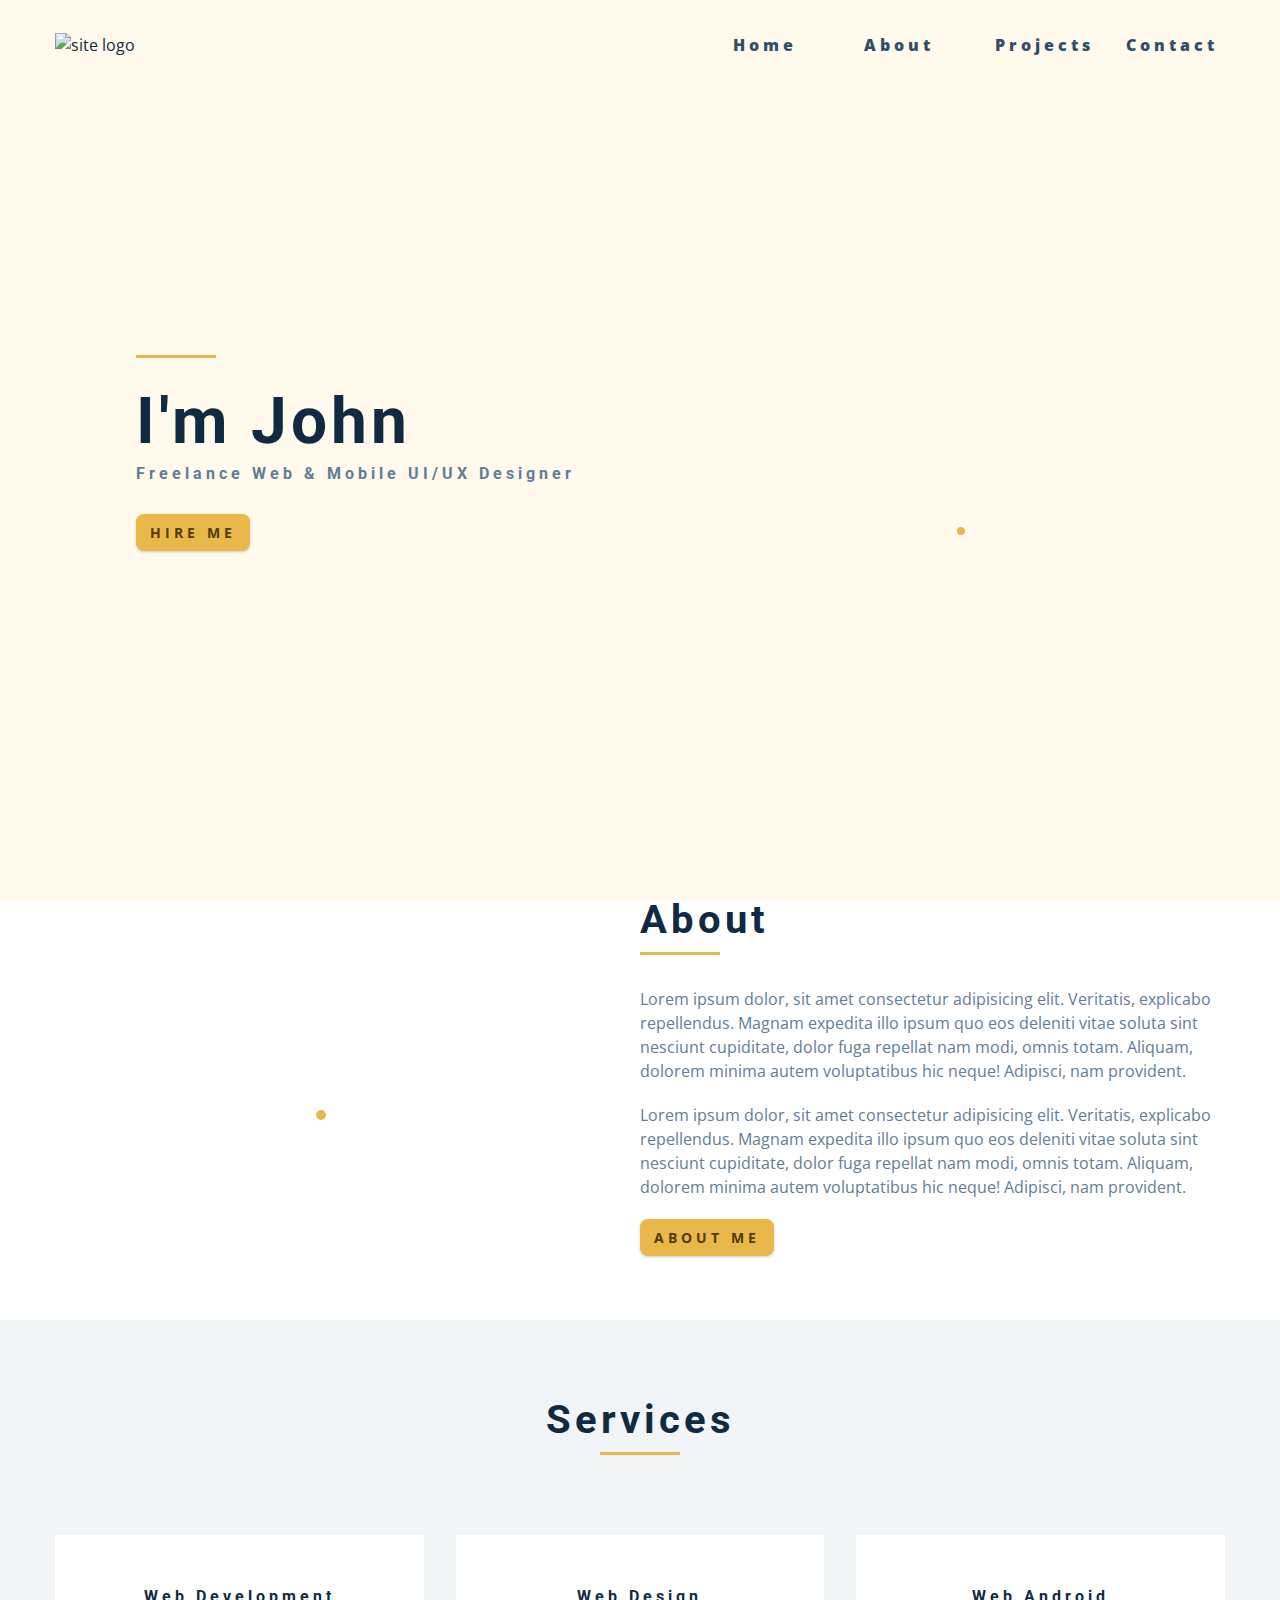
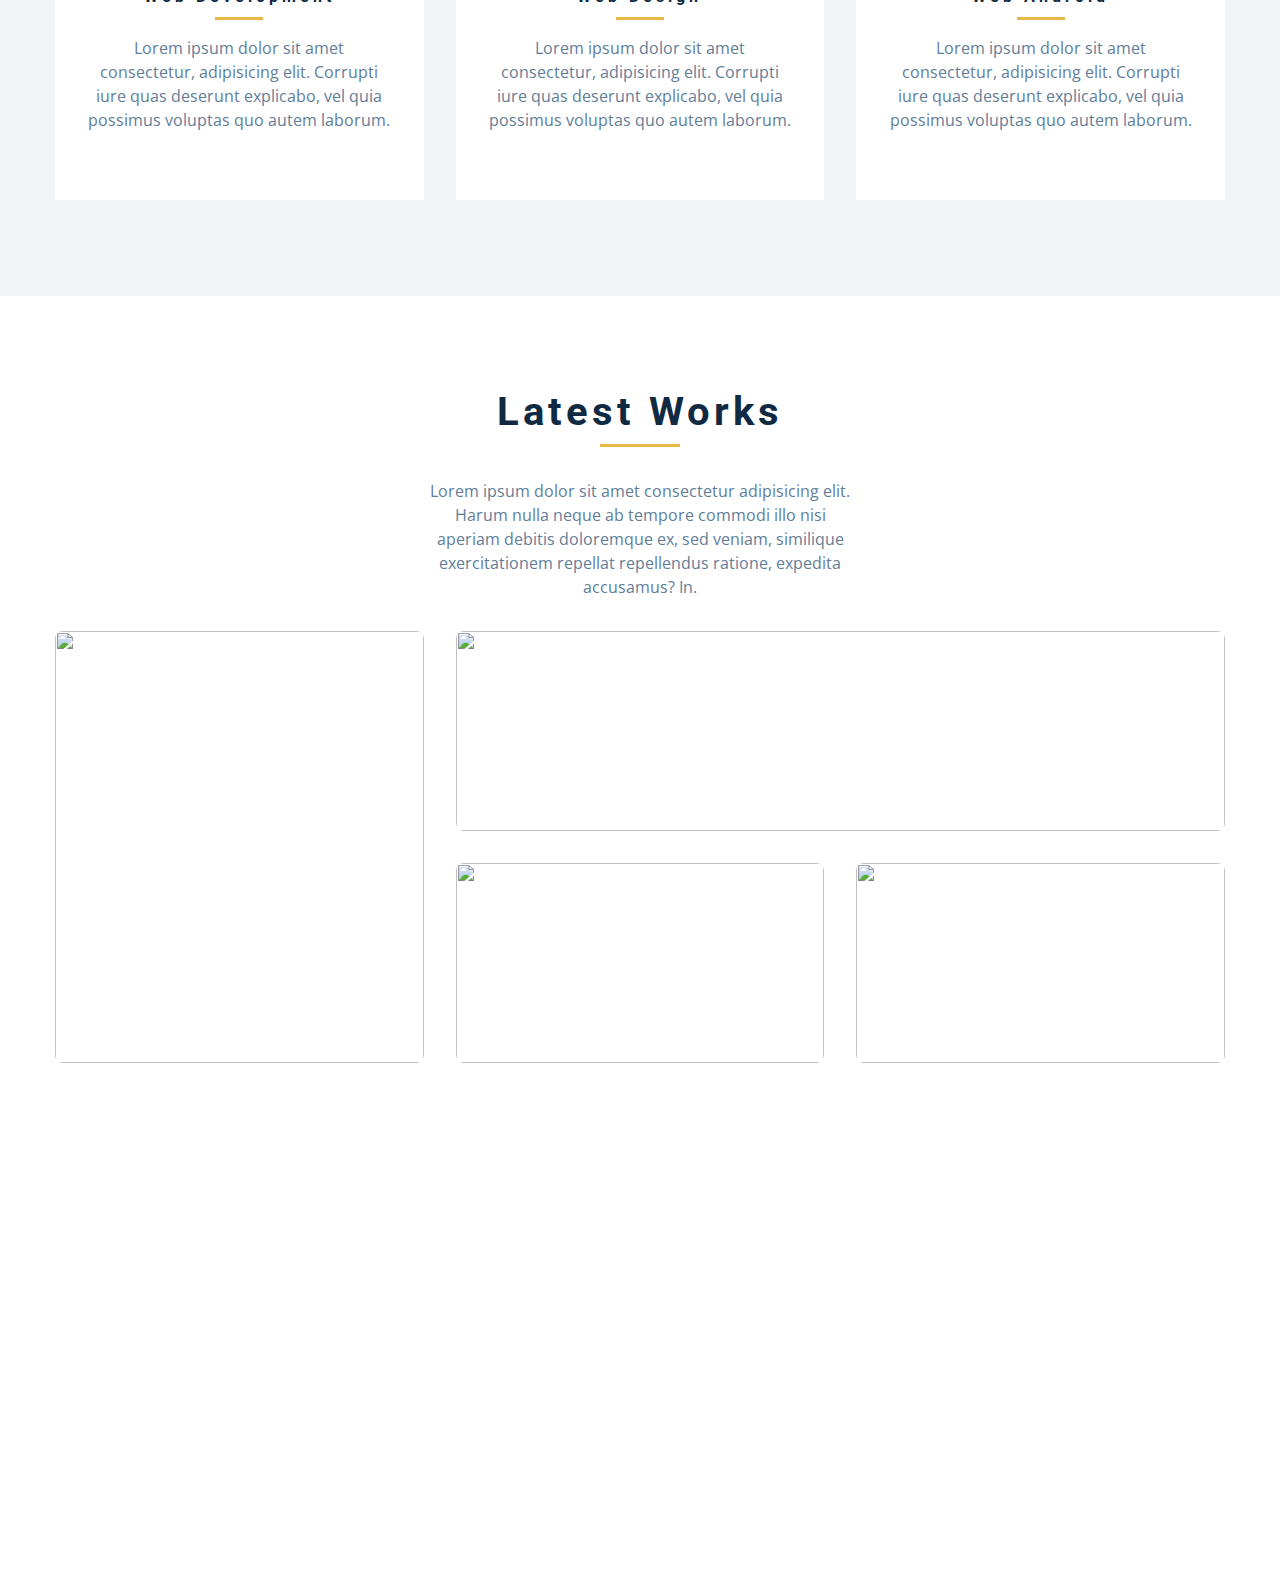
==== index.html @ 26a9775c "portfolio project" ====
<!DOCTYPE html>
<html lang="en">
  <head>
    <meta charset="UTF-8" />
    <meta name="viewport" content="width=device-width, initial-scale=1.0" />
    <title>John Doe || Home</title>
    <!-- font-awesome -->
    <link
      rel="stylesheet"
      href="./fontawesome-free-5.12.1-web/css/all.min.css"
    />
    <!-- css -->
    <link rel="stylesheet" href="./css/styles.css" />
  </head>
  <body>
    <!-- navbar -->

    <section class="navbar">
      <div class="section-center">
        <div class="navbar-container">
          <img src="./images/logo.svg" alt="site logo" class="nav-logo" />
          <span class="nav-btn">
            <i class="fas fa-bars"></i>
          </span>
          <ul class="nav-links show-nav-links">
            <li><a href="./index.html">Home</a></li>
            <li><a href="./about.html">About</a></li>
            <li><a href="./projects.html">Projects</a></li>
            <li><a href="./contact.html">Contact</a></li>
          </ul>
        </div>
      </div>
    </section>

    <!-- end of navbar -->
    <!-- sidebar -->

    <!-- end of sidebar -->
    <!-- header -->

    <section class="hero">
      <div class="section-center">
        <div class="hero-container">
          <div class="hero-banner">
            <div class="hero-info">
              <div class="line"></div>
              <h1 class="hero-title">I'm john</h1>
              <h4 class="hero-text">Freelance Web & Mobile UI/UX designer</h4>
              <a href="./contact.html" class="btn hero-btn">Hire me</a>
              <div class="soc-icons">
                <span class="soc-icon">
                  <i class="fab fa-facebook"></i>
                </span>
                <span class="soc-icon">
                  <i class="fab fa-linkedin"></i>
                </span>
                <span class="soc-icon">
                  <i class="fab fa-github"></i>
                </span>
                <span class="soc-icon">
                  <i class="fab fa-twitter"></i>
                </span>
                <span class="soc-icon">
                  <i class="fab fa-instagram"></i>
                </span>
              </div>
            </div>
            <div class="hero-img show-img">
              <img src="./images/hero-img.jpeg" alt="" class="hero-photo" />
            </div>
          </div>
        </div>
      </div>
    </section>

    <!-- end of header -->
    <!-- about -->

    <div class="about">
      <div class="section-center about-container">
        <div class="about-img-container">
          <img src="./images/about-img.jpeg" alt="" class="about-img" />
        </div>

        <div class="about-info">
          <h2 class="header">About</h2>
          <div class="line"></div>
          <p class="about-text">
            Lorem ipsum dolor, sit amet consectetur adipisicing elit. Veritatis,
            explicabo repellendus. Magnam expedita illo ipsum quo eos deleniti
            vitae soluta sint nesciunt cupiditate, dolor fuga repellat nam modi,
            omnis totam. Aliquam, dolorem minima autem voluptatibus hic neque!
            Adipisci, nam provident.
          </p>

          <p class="about-text">
            Lorem ipsum dolor, sit amet consectetur adipisicing elit. Veritatis,
            explicabo repellendus. Magnam expedita illo ipsum quo eos deleniti
            vitae soluta sint nesciunt cupiditate, dolor fuga repellat nam modi,
            omnis totam. Aliquam, dolorem minima autem voluptatibus hic neque!
            Adipisci, nam provident.
          </p>

          <a href="./about.html" class="btn about-btn">About me</a>
        </div>
      </div>
    </div>

    <!-- end of about -->
    <!-- services -->
    <div class="services">
      <div class="section-center">
        <div class="title">
          <h2>Services</h2>
          <div class="service-line"></div>
        </div>
        <div class="services-container">
          <div class="service">
            <span class="service-icon">
              <i class="fas fa-code"></i>
            </span>
            <div class="service-title">
              <h4>Web Development</h4>
              <div class="service-line card-line"></div>
            </div>
            <p class="service-text">
              Lorem ipsum dolor sit amet consectetur, adipisicing elit. Corrupti
              iure quas deserunt explicabo, vel quia possimus voluptas quo autem
              laborum.
            </p>
          </div>

          <div class="service">
            <span class="service-icon">
              <i class="fab fa-sketch"></i>
            </span>
            <div class="service-title">
              <h4>Web Design</h4>
              <div class="service-line card-line"></div>
            </div>
            <p class="service-text">
              Lorem ipsum dolor sit amet consectetur, adipisicing elit. Corrupti
              iure quas deserunt explicabo, vel quia possimus voluptas quo autem
              laborum.
            </p>
          </div>

          <div class="service">
            <span class="service-icon">
              <i class="fab fa-android"></i>
            </span>
            <div class="service-title">
              <h4>Web Android</h4>
              <div class="service-line card-line"></div>
            </div>
            <p class="service-text">
              Lorem ipsum dolor sit amet consectetur, adipisicing elit. Corrupti
              iure quas deserunt explicabo, vel quia possimus voluptas quo autem
              laborum.
            </p>
          </div>
        </div>
      </div>
    </div>

    <!-- end of services -->
    <!-- projects -->
    <div class="projects">
      <div class="projects-header">
        <h2>Latest works</h2>
        <div class="projects-line"></div>
        <p>
          Lorem ipsum dolor sit amet consectetur adipisicing elit. Harum nulla
          neque ab tempore commodi illo nisi aperiam debitis doloremque ex, sed
          veniam, similique exercitationem repellat repellendus ratione,
          expedita accusamus? In.
        </p>
      </div>
      <div class="section-center projects-container">
        <div class="tile tile-1">
          <img src="./images/project-1.jpeg" alt="" class="tile-img" />
          <div class="tile-info-container">
            <div class="tile-info">
              <h4>Project Title</h4>
              <p>Client Name</p>
            </div>
          </div>
        </div>

        <div class="tile tile-2">
          <img src="./images/project-2.jpeg" alt="" class="tile-img" />
          <div class="tile-info-container">
            <div class="tile-info">
              <h4>Project Title</h4>
              <p>Client Name</p>
            </div>
          </div>
        </div>
        <div class="tile tile-3">
          <img src="./images/project-3.jpeg" alt="" class="tile-img" />
          <div class="tile-info-container">
            <div class="tile-info">
              <h4>Project Title</h4>
              <p>Client Name</p>
            </div>
          </div>
        </div>
        <div class="tile tile-4">
          <img src="./images/project-4.jpeg" alt="" class="tile-img" />
          <div class="tile-info-container">
            <div class="tile-info">
              <h4>Project Title</h4>
              <p>Client Name</p>
            </div>
          </div>
        </div>
      </div>
    </div>

    <!-- end of projects -->
    <!-- connect -->

    <!-- end of connect -->
    <!-- skills -->

    <!-- end of skills -->
    <!-- timeline -->

    <!--end of  timeline -->
    <!-- blog -->

    <!--end of  blog -->
    <!-- footer -->

    <script src="./js/app.js"></script>
  </body>
</html>
---- css/styles.css ----
/*
=============== 
Fonts
===============
*/
@import url("https://fonts.googleapis.com/css?family=Open+Sans|Roboto:400,700&display=swap");

/*
=============== 
Variables
===============
*/

:root {
  /* dark shades of primary color*/
  --clr-primary-1: hsl(43, 86%, 17%);
  --clr-primary-2: hsl(43, 77%, 27%);
  --clr-primary-3: hsl(43, 72%, 37%);
  --clr-primary-4: hsl(42, 63%, 48%);
  /* primary/main color */
  --clr-primary-5: hsl(42, 77%, 60%);
  /* lighter shades of primary color */
  --clr-primary-6: hsl(43, 89%, 70%);
  --clr-primary-7: hsl(43, 90%, 76%);
  --clr-primary-8: hsl(45, 86%, 81%);
  --clr-primary-9: hsl(45, 90%, 88%);
  --clr-primary-10: hsl(45, 100%, 96%);
  /* darkest grey - used for headings */
  --clr-grey-1: hsl(209, 61%, 16%);
  --clr-grey-2: hsl(211, 39%, 23%);
  --clr-grey-3: hsl(209, 34%, 30%);
  --clr-grey-4: hsl(209, 28%, 39%);
  /* grey used for paragraphs */
  --clr-grey-5: hsl(210, 22%, 49%);
  --clr-grey-6: hsl(209, 23%, 60%);
  --clr-grey-7: hsl(211, 27%, 70%);
  --clr-grey-8: hsl(210, 31%, 80%);
  --clr-grey-9: hsl(212, 33%, 89%);
  --clr-grey-10: hsl(210, 36%, 96%);
  --clr-white: #fff;
  --ff-primary: "Roboto", sans-serif;
  --ff-secondary: "Open Sans", sans-serif;
  --transition: all 0.3s linear;
  --spacing: 0.25rem;
  --radius: 0.5rem;
  --light-shadow: 0 5px 15px rgba(0, 0, 0, 0.1);
  --dark-shadow: 0 5px 15px rgba(0, 0, 0, 0.2);
  --max-width: 1170px;
}
/*
=============== 
Global Styles
===============
*/

*,
::after,
::before {
  margin: 0;
  padding: 0;
  box-sizing: border-box;
}
body {
  font-family: var(--ff-secondary);
  background: var(--clr-white);
  color: var(--clr-grey-1);
  line-height: 1.5;
  font-size: 0.875rem;
}
ul {
  list-style-type: none;
}
a {
  text-decoration: none;
}
img:not(.nav-logo) {
  width: 100%;
  display: block;
}

h1,
h2,
h3,
h4 {
  letter-spacing: var(--spacing);
  text-transform: capitalize;
  line-height: 1.25;
  margin-bottom: 0.75rem;
  font-family: var(--ff-primary);
}
h1 {
  font-size: 3rem;
}
h2 {
  font-size: 2rem;
}
h3 {
  font-size: 1.25rem;
}
h4 {
  font-size: 0.875rem;
}
p {
  margin-bottom: 1.25rem;
  color: var(--clr-grey-5);
}
@media screen and (min-width: 800px) {
  h1 {
    font-size: 4rem;
  }
  h2 {
    font-size: 2.5rem;
  }
  h3 {
    font-size: 1.75rem;
  }
  h4 {
    font-size: 1rem;
  }
  body {
    font-size: 1rem;
  }
  h1,
  h2,
  h3,
  h4 {
    line-height: 1;
  }
}
/*  global classes */

.btn {
  text-transform: uppercase;
  background: var(--clr-primary-5);
  color: var(--clr-primary-1);
  padding: 0.375rem 0.75rem;
  letter-spacing: var(--spacing);
  display: inline-block;
  font-weight: 700;
  -webkit-transition: var(--transition);
  transition: var(--transition);
  font-size: 0.875rem;
  border: 2px solid transparent;
  cursor: pointer;
  box-shadow: 0 1px 3px rgba(0, 0, 0, 0.2);
  border-radius: var(--radius);
}
.btn:hover {
  color: var(--clr-primary-1);
  background: var(--clr-primary-7);
}
/* section */
.section {
  padding: 5rem 0;
}

.section-center {
  width: 90vw;
  margin: 0 auto;
  max-width: 1170px;
}
@media screen and (min-width: 992px) {
  .section-center {
    width: 95vw;
  }
}
/* added during recording */

.line {
  width: 5rem;
  border-bottom: 0.2rem solid var(--clr-primary-5);
  margin-bottom: 2rem;
}

/*
=============== 
Navbar
===============
*/

.navbar-container {
  height: 10vh;
  display: grid;
  grid-template-columns: 1fr 1fr;
  justify-content: space-between;
  align-items: center;
}

.nav-logo {
  justify-self: flex-start;
}

.nav-btn {
  justify-self: flex-end;
  font-size: 2rem;
  color: var(--clr-primary-4);
}

.nav-links {
  display: none;
  justify-self: flex-end;
  grid-template-columns: repeat(4, 1fr);
  column-gap: 2rem;
}

.nav-links a {
  color: var(--clr-grey-3);
  letter-spacing: var(--spacing);
  font-weight: 800;
}

@media screen and (min-width: 760px) {
  .nav-links {
    display: grid;
  }
  .nav-btn {
    display: none;
  }

  .navbar {
    background-color: var(--clr-primary-10);
  }
}

/*
=============== 
Sidebar
===============
*/

/*
=============== 
Hero
===============
*/
/* underline added to globals */
.hero {
  background-color: var(--clr-primary-10);
}

.hero-container {
  height: 90vh;
  display: grid;
  grid-template-columns: 1fr;
  justify-items: center;
  align-items: center;
}

.hero-banner {
  padding: 1rem;
}

.hero-text {
  letter-spacing: var(--spacing);
  color: var(--clr-grey-5);
  margin-bottom: 2rem;
}

.hero-btn {
  margin-bottom: 3rem;
}

.soc-icons {
  font-size: 1.5rem;
}

.soc-icon {
  padding-right: 2rem;
}

.hero-img {
  display: block;
  position: relative;
  max-width: 20rem;
}

.show-img {
  display: none;
}

.hero-photo {
  border-radius: var(--radius);
  position: relative;
}

.hero-img::before {
  content: "";
  position: absolute;
  width: 100%;
  height: 100%;
  border: 4px solid var(--clr-primary-5);
  top: 2rem;
  left: 2rem;
  border-radius: var(--radius);
}

@media screen and (min-width: 935px) {
  .show-img {
    display: block;
  }

  .hero-banner {
    display: grid;
    min-height: 90vh;
    width: 100%;
    grid-template-columns: 1fr 1fr;
    align-items: center;
    justify-items: center;
  }
}

/*
=============== 
About
===============
*/
/* section title added to globals */

.about-img-container {
  max-width: 20rem;
  margin: 5rem auto;
  position: relative;
  z-index: 3;
}

.about-container {
  margin-bottom: 4rem;
}

@media screen and (min-width: 960px) {
  .about-container {
    display: grid;
    grid-template-columns: 1fr 1fr;
    justify-items: center;
    align-items: center;
  }

  .about-img-container::before {
    content: "";
    position: absolute;
    width: 100%;
    height: 100%;
    border: 5px solid var(--clr-primary-5);
    border-radius: var(--radius);
    top: 2rem;
    left: -2rem;
  }

  .about-img {
    position: relative;
  }
}
/*
=============== 
Services
===============
*/
/* small screen layout setup */
/* bg-grey in globals */

.services-container {
  padding-bottom: 4rem;
}

.services {
  background: var(--clr-grey-10);
  margin: 2rem 0;
  text-align: center;
}

.service-line {
  width: 5rem;
  border-bottom: 0.2rem solid var(--clr-primary-5);
  margin: 0 auto;
}

.title {
  padding: 5rem 0;
}

.service {
  background-color: var(--clr-white);
  text-align: center;
  margin-bottom: 2rem;
  transition: var(--transition);
}

.service-icon {
  font-size: 2rem;
  display: inline-block;
  margin-top: 2rem;
  margin-bottom: 1rem;
}

.service-title {
  margin-bottom: 1rem;
}

.card-line {
  width: 3rem;
}

.service-text {
  text-align: center;
  padding: 0 2rem;
  padding-bottom: 3rem;
  transition: var(--transition);
}

.service:hover {
  background-color: var(--clr-primary-5);
  color: var(--clr-white);
}

.service:hover p {
  color: var(--clr-white);
}

.service:hover .card-line {
  border-color: var(--clr-white);
}
@media screen and (min-width: 660px) {
  .services-container {
    display: grid;
    grid-template-columns: 1fr 1fr;
    gap: 2rem;
  }
}

@media screen and (min-width: 1000px) {
  .services-container {
    display: grid;
    grid-template-columns: 1fr 1fr 1fr;
    gap: 2rem;
  }
}

/*
=============== 
Projects
===============
*/

.projects {
  padding: 4rem 0;
}

.projects-header {
  text-align: center;
}

.projects-header p {
  padding: 2rem;
  max-width: 500px;
  margin: 0 auto;
}

.projects-line {
  width: 5rem;
  border-bottom: 0.2rem solid var(--clr-primary-5);
  margin: 0 auto;
}

.projects-container {
  display: grid;
  gap: 2rem;
  grid-template-columns: 1fr;
  grid-template-rows: 200px 200px 200px 200px;
}

.tile-img {
  height: 100%;
  object-fit: cover;
  border-radius: var(--radius);
  position: absolute;
}

.tile {
  position: relative;
  transition: var(--transition);
}

.tile-info-container {
  opacity: 0;
  display: grid;
  position: absolute;
  height: 100%;
  width: 100%;
  justify-content: center;
  align-items: center;
  color: var(--clr-white);
  transition: var(--transition);
  background-color: rgba(232, 185, 74, 0.9);
  outline: 3px solid var(--clr-white);
}

.tile-info p {
  color: var(--clr-white);
  transition: var(--transition);
}

.tile:hover .tile-info-container {
  opacity: 1;
  outline-offset: -2rem;
}

@media screen and (min-width: 671px) {
  .projects-container {
    grid-template-columns: 1fr 1fr;
  }
}

@media screen and (min-width: 960px) {
  .projects-container {
    grid-template-columns: 1fr 1fr 1fr;
  }
}

@media screen and (min-width: 1190px) {
  .tile-1 {
    grid-row: 1/3;
  }
  .tile-2 {
    grid-column: 2/4;
  }
}

/*
=============== 
Connect
===============
*/

/*
=============== 
Skills
===============
*/
/*
=============== 
Timeline
===============
*/

/*
=============== 
Blog
===============
*/

/*
=============== 
Footer
===============
*/
/*
=============== 
Single Page
===============
*/

/*
=============== 
Products Page
===============
*/
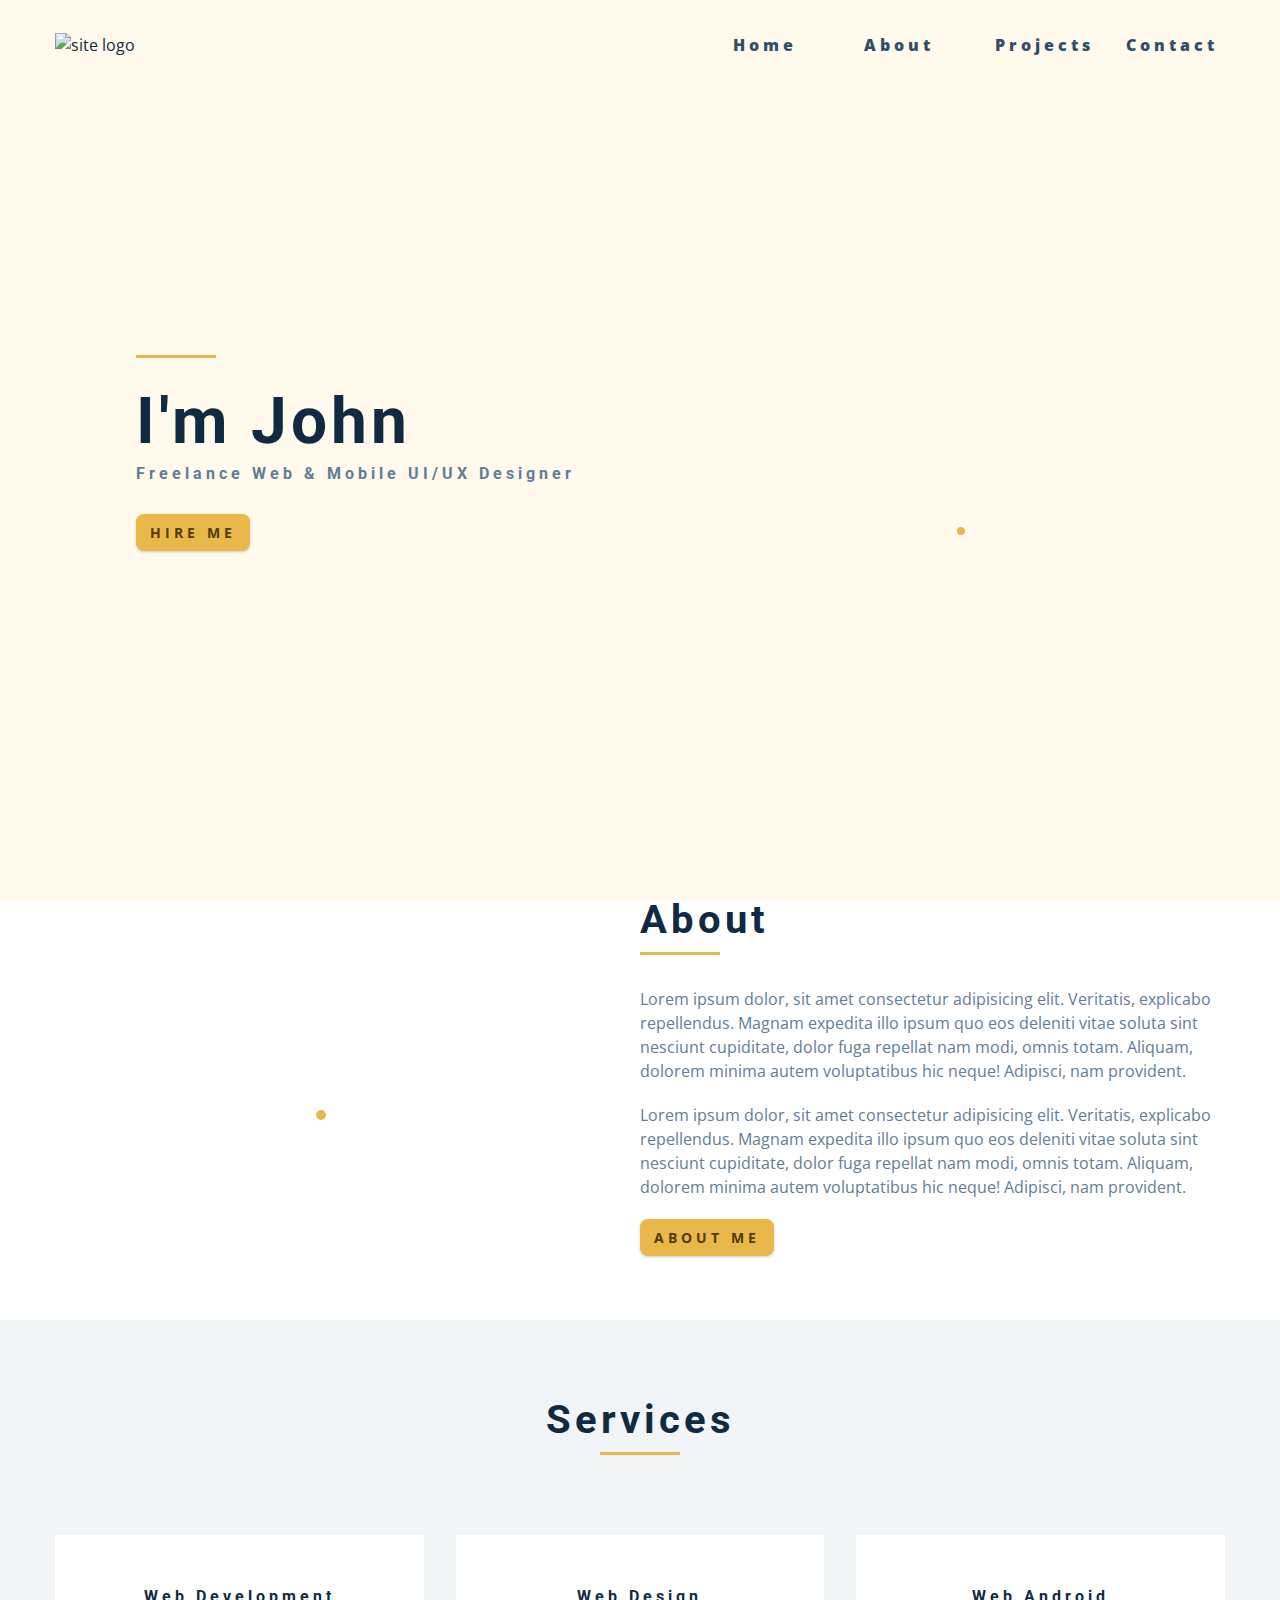
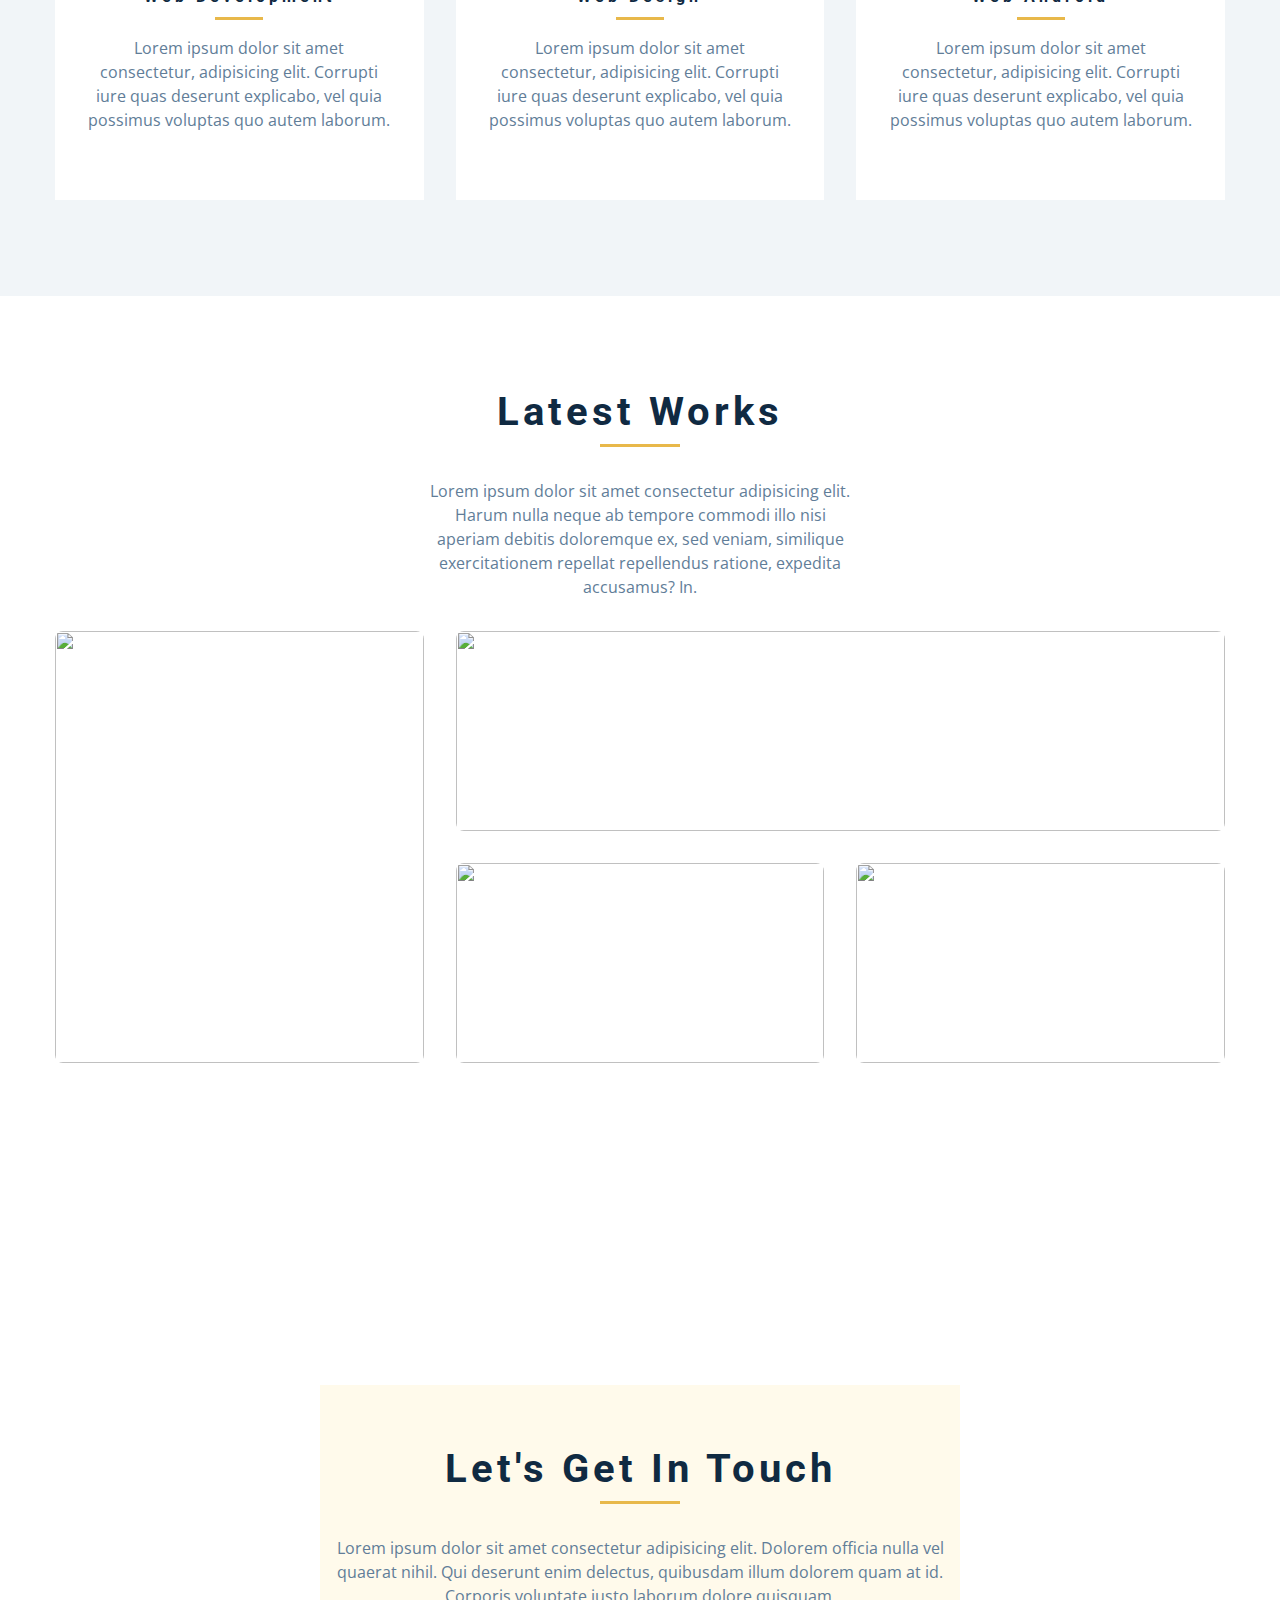
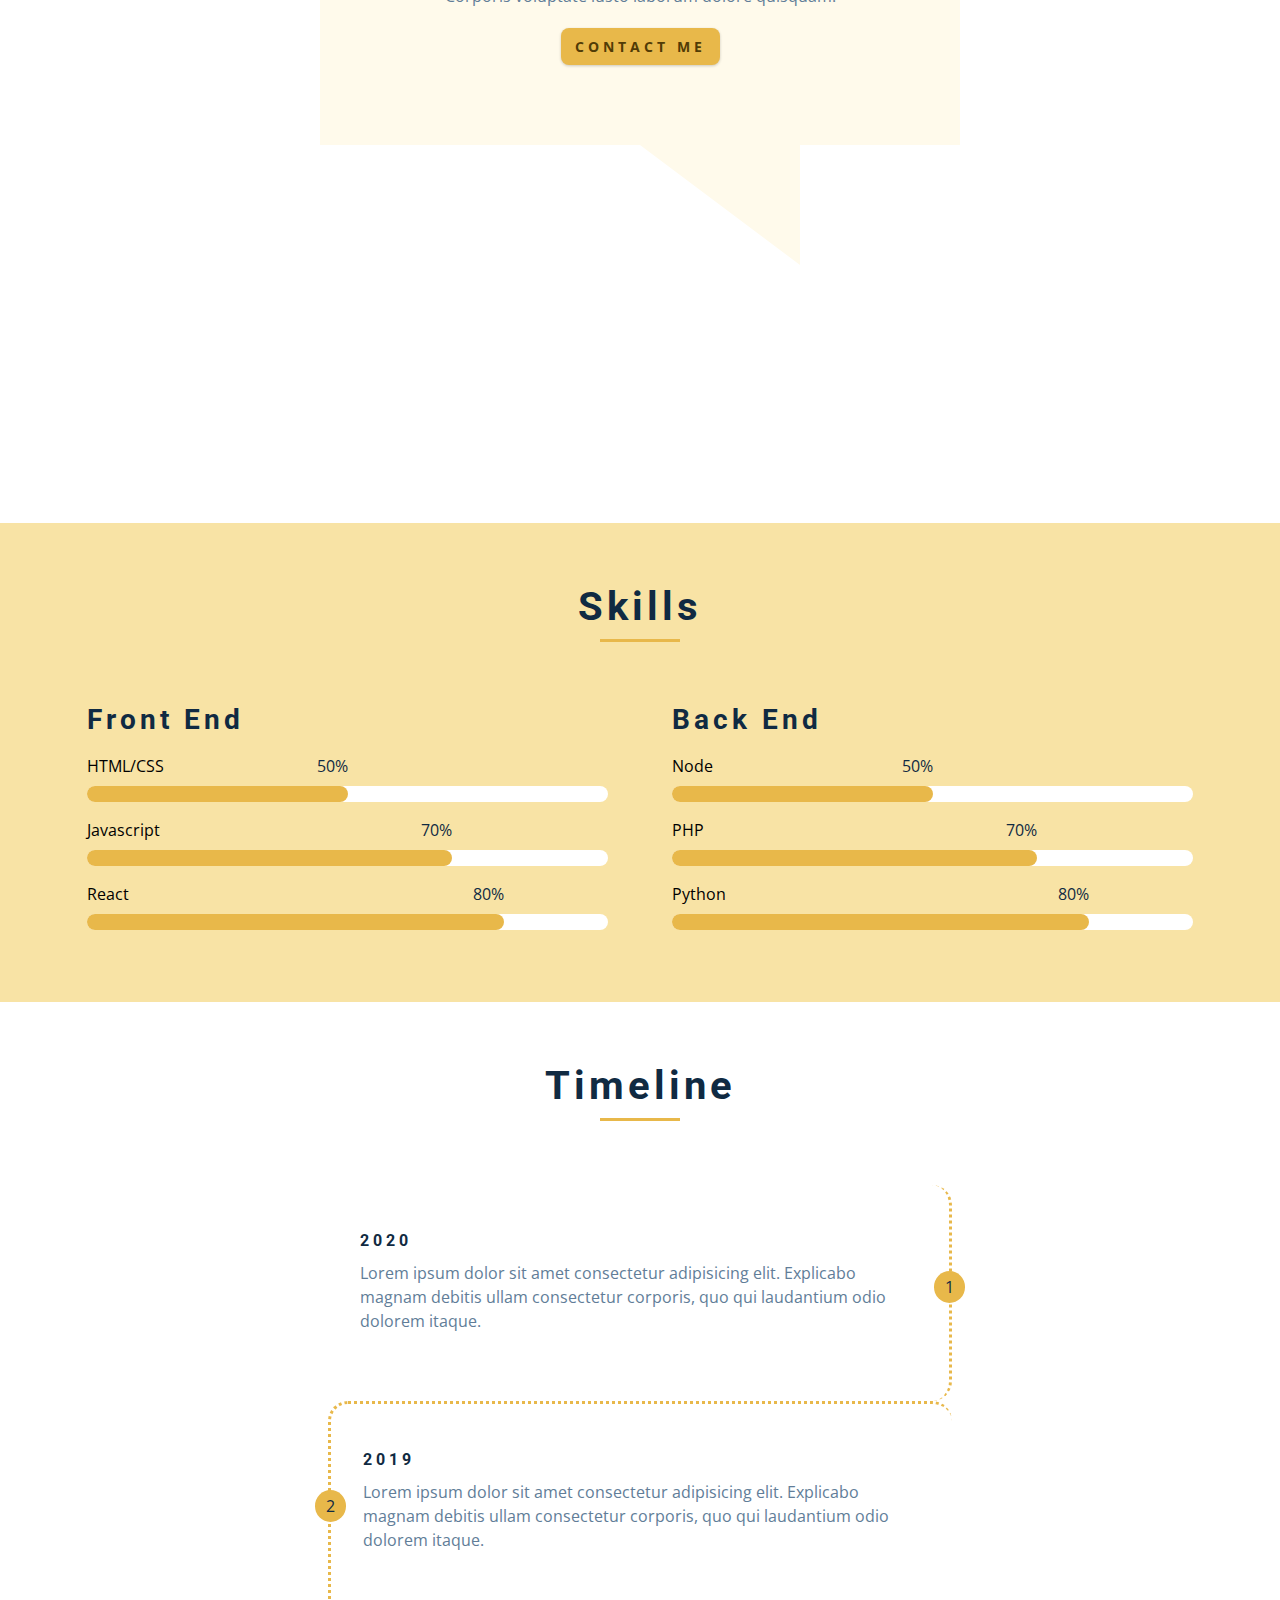
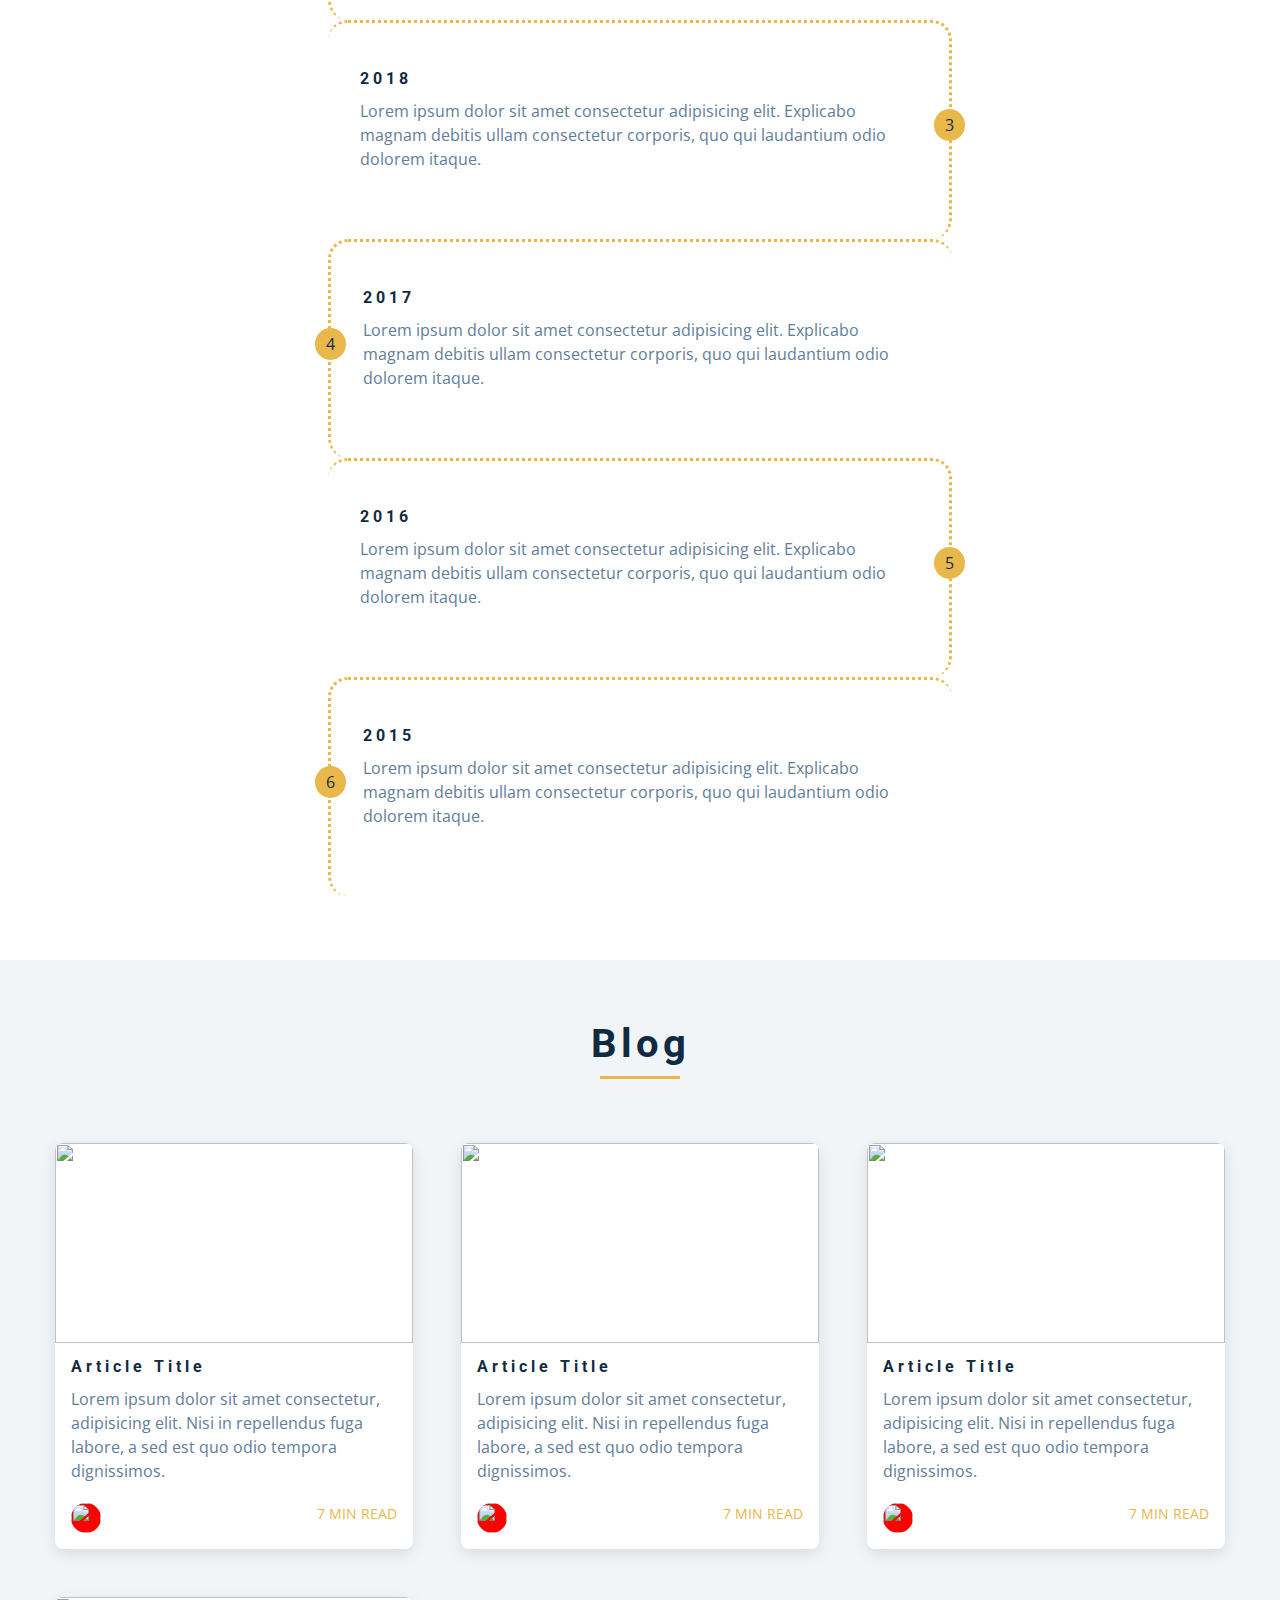
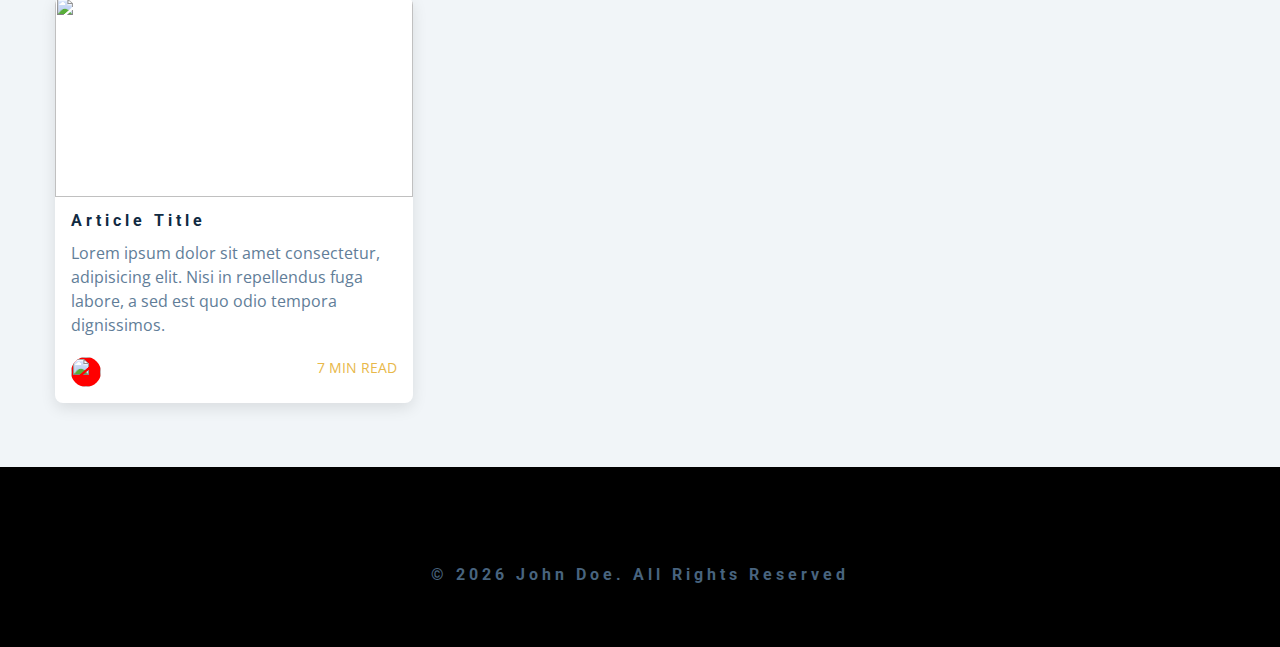
==== commit e423ed9b: "worked on protfolio project , most finished" ====
--- a/index.html
+++ b/index.html
@@ -15,11 +15,11 @@
   <body>
     <!-- navbar -->
 
-    <section class="navbar">
+    <section class="navbar" id="nav">
       <div class="section-center">
         <div class="navbar-container">
           <img src="./images/logo.svg" alt="site logo" class="nav-logo" />
-          <span class="nav-btn">
+          <span class="nav-btn" id="nav-btn">
             <i class="fas fa-bars"></i>
           </span>
           <ul class="nav-links show-nav-links">
@@ -34,6 +34,37 @@
 
     <!-- end of navbar -->
     <!-- sidebar -->
+
+    <div class="sidebar" id="sidebar">
+      <span class="cross">
+        <i class="fas fa-times" id="close-btn"></i>
+      </span>
+      <div class="sidebar-content">
+        <div class="sidebar-links">
+          <h2>Home</h2>
+          <h2>About</h2>
+          <h2>Projects</h2>
+          <h2>Contact</h2>
+        </div>
+        <div class="soc-icons">
+          <span class="soc-icon">
+            <i class="fab fa-facebook"></i>
+          </span>
+          <span class="soc-icon">
+            <i class="fab fa-linkedin"></i>
+          </span>
+          <span class="soc-icon">
+            <i class="fab fa-github"></i>
+          </span>
+          <span class="soc-icon">
+            <i class="fab fa-twitter"></i>
+          </span>
+          <span class="soc-icon">
+            <i class="fab fa-instagram"></i>
+          </span>
+        </div>
+      </div>
+    </div>
 
     <!-- end of sidebar -->
     <!-- header -->
@@ -186,7 +217,6 @@
             </div>
           </div>
         </div>
-
         <div class="tile tile-2">
           <img src="./images/project-2.jpeg" alt="" class="tile-img" />
           <div class="tile-info-container">
@@ -218,19 +248,271 @@
     </div>
 
     <!-- end of projects -->
+
     <!-- connect -->
+
+    <div class="contact">
+      <video
+        class="video"
+        src="./videos/connect.mp4"
+        loop
+        autoplay
+        muted
+      ></video>
+      <div class="contact-container">
+        <h2>Let's get in touch</h2>
+        <div class="contact-line"></div>
+        <p>
+          Lorem ipsum dolor sit amet consectetur adipisicing elit. Dolorem
+          officia nulla vel quaerat nihil. Qui deserunt enim delectus, quibusdam
+          illum dolorem quam at id. Corporis voluptate iusto laborum dolore
+          quisquam.
+        </p>
+
+        <a href="./contact.html" class="btn contact-btn">Contact me</a>
+      </div>
+    </div>
 
     <!-- end of connect -->
     <!-- skills -->
+    <div class="skills">
+      <div class="skills-header">
+        <h2>Skills</h2>
+        <div class="skills-line"></div>
+      </div>
+
+      <div class="skills-container section-center">
+        <div class="front-end">
+          <h3>Front End</h3>
+          <div class="skill">
+            <p>HTML/CSS</p>
+            <div class="bar">
+              <div class="progress html"></div>
+            </div>
+          </div>
+
+          <div class="skill">
+            <p>Javascript</p>
+            <div class="bar">
+              <div class="progress javascript"></div>
+            </div>
+          </div>
+
+          <div class="skill">
+            <p>React</p>
+            <div class="bar">
+              <div class="progress react"></div>
+            </div>
+          </div>
+        </div>
+
+        <div class="back-end">
+          <h3>Back End</h3>
+          <div class="skill">
+            <p>Node</p>
+            <div class="bar">
+              <div class="progress node"></div>
+            </div>
+          </div>
+
+          <div class="skill">
+            <p>PHP</p>
+            <div class="bar">
+              <div class="progress php"></div>
+            </div>
+          </div>
+
+          <div class="skill">
+            <p>Python</p>
+            <div class="bar">
+              <div class="progress python"></div>
+            </div>
+          </div>
+        </div>
+      </div>
+    </div>
 
     <!-- end of skills -->
     <!-- timeline -->
 
+    <div class="timeline">
+      <div class="timeline-header">
+        <h2>Timeline</h2>
+        <div class="timeline-line"></div>
+      </div>
+
+      <div class="timeline-container">
+        <div class="time time-1">
+          <span class="number n-1">1</span>
+          <h4>2020</h4>
+          <p>
+            Lorem ipsum dolor sit amet consectetur adipisicing elit. Explicabo
+            magnam debitis ullam consectetur corporis, quo qui laudantium odio
+            dolorem itaque.
+          </p>
+        </div>
+
+        <div class="time time-2">
+          <span class="number n-2">2</span>
+          <h4>2019</h4>
+          <p>
+            Lorem ipsum dolor sit amet consectetur adipisicing elit. Explicabo
+            magnam debitis ullam consectetur corporis, quo qui laudantium odio
+            dolorem itaque.
+          </p>
+        </div>
+
+        <div class="time time-3">
+          <span class="number n-3">3</span>
+          <h4>2018</h4>
+          <p>
+            Lorem ipsum dolor sit amet consectetur adipisicing elit. Explicabo
+            magnam debitis ullam consectetur corporis, quo qui laudantium odio
+            dolorem itaque.
+          </p>
+        </div>
+
+        <div class="time time-4">
+          <span class="number n-4">4</span>
+          <h4>2017</h4>
+          <p>
+            Lorem ipsum dolor sit amet consectetur adipisicing elit. Explicabo
+            magnam debitis ullam consectetur corporis, quo qui laudantium odio
+            dolorem itaque.
+          </p>
+        </div>
+
+        <div class="time time-5">
+          <span class="number n-5">5</span>
+          <h4>2016</h4>
+          <p>
+            Lorem ipsum dolor sit amet consectetur adipisicing elit. Explicabo
+            magnam debitis ullam consectetur corporis, quo qui laudantium odio
+            dolorem itaque.
+          </p>
+        </div>
+
+        <div class="time time-6">
+          <span class="number n-6">6</span>
+          <h4>2015</h4>
+          <p>
+            Lorem ipsum dolor sit amet consectetur adipisicing elit. Explicabo
+            magnam debitis ullam consectetur corporis, quo qui laudantium odio
+            dolorem itaque.
+          </p>
+        </div>
+      </div>
+    </div>
+
     <!--end of  timeline -->
     <!-- blog -->
 
+    <div class="blog">
+      <div class="blog-header">
+        <h2>Blog</h2>
+        <div class="blog-line"></div>
+      </div>
+
+      <div class="blog-container section-center">
+        <div class="card">
+          <div class="card-backside">
+            <a href="#" class="btn">Read more</a>
+          </div>
+          <img src="./images/project-1.jpeg" alt="" />
+          <div class="card-info">
+            <h4>Article Title</h4>
+            <p>
+              Lorem ipsum dolor sit amet consectetur, adipisicing elit. Nisi in
+              repellendus fuga labore, a sed est quo odio tempora dignissimos.
+            </p>
+            <div class="card-footer">
+              <div class="img-icon">
+                <img src="./images/hero-img-small.jpeg" alt="" />
+              </div>
+              <div class="footer-info">7 min read</div>
+            </div>
+          </div>
+        </div>
+
+        <div class="card">
+          <img src="./images/project-2.jpeg" alt="" />
+          <div class="card-info">
+            <h4>Article Title</h4>
+            <p>
+              Lorem ipsum dolor sit amet consectetur, adipisicing elit. Nisi in
+              repellendus fuga labore, a sed est quo odio tempora dignissimos.
+            </p>
+            <div class="card-footer">
+              <span class="img-icon">
+                <img src="./images/hero-img-small.jpeg" alt="" />
+              </span>
+              <span class="footer-info"> 7 min read</span>
+            </div>
+          </div>
+        </div>
+
+        <div class="card">
+          <img src="./images/project-3.jpeg" alt="" />
+          <div class="card-info">
+            <h4>Article Title</h4>
+            <p>
+              Lorem ipsum dolor sit amet consectetur, adipisicing elit. Nisi in
+              repellendus fuga labore, a sed est quo odio tempora dignissimos.
+            </p>
+            <div class="card-footer">
+              <span class="img-icon">
+                <img src="./images/hero-img-small.jpeg" alt="" />
+              </span>
+              <span class="footer-info"> 7 min read</span>
+            </div>
+          </div>
+        </div>
+
+        <div class="card">
+          <img src="./images/project-4.jpeg" alt="" />
+          <div class="card-info">
+            <h4>Article Title</h4>
+            <p>
+              Lorem ipsum dolor sit amet consectetur, adipisicing elit. Nisi in
+              repellendus fuga labore, a sed est quo odio tempora dignissimos.
+            </p>
+            <div class="card-footer">
+              <span class="img-icon">
+                <img src="./images/hero-img-small.jpeg" alt="" />
+              </span>
+              <span class="footer-info"> 7 min read</span>
+            </div>
+          </div>
+        </div>
+      </div>
+    </div>
+
     <!--end of  blog -->
     <!-- footer -->
+
+    <div class="footer">
+      <div class="footer-soc-icons">
+        <span class="soc-icon">
+          <i class="fab fa-facebook"></i>
+        </span>
+        <span class="soc-icon">
+          <i class="fab fa-linkedin"></i>
+        </span>
+        <span class="soc-icon">
+          <i class="fab fa-github"></i>
+        </span>
+        <span class="soc-icon">
+          <i class="fab fa-twitter"></i>
+        </span>
+        <span class="soc-icon">
+          <i class="fab fa-instagram"></i>
+        </span>
+      </div>
+
+      <h4 class="footer-text">
+        &copy; <span id="date"></span> John Doe. All Rights Reserved
+      </h4>
+    </div>
 
     <script src="./js/app.js"></script>
   </body>
--- a/css/styles.css
+++ b/css/styles.css
@@ -186,6 +186,12 @@
   align-items: center;
 }
 
+.navbar-fixed {
+  position: fixed;
+  background-color: var(--clr-white);
+  z-index: 10;
+}
+
 .nav-logo {
   justify-self: flex-start;
 }
@@ -227,6 +233,54 @@
 Sidebar
 ===============
 */
+
+.sidebar {
+  position: fixed;
+  top: 0;
+  left: 0;
+  right: 0;
+  bottom: 0;
+  background-color: var(--clr-grey-10);
+  display: grid;
+  transition: var(--transition);
+  transform: translateX(-100%);
+  z-index: 5;
+}
+
+.show-sidebar {
+  transform: translateX(0);
+}
+
+.cross {
+  font-size: 3rem;
+  color: red;
+  padding-right: 1rem;
+  display: inline-block;
+  margin-left: auto;
+}
+
+.cross:hover {
+  color: rgb(236, 100, 100);
+}
+
+.sidebar-content {
+  text-align: center;
+}
+
+.sidebar-links {
+  padding-bottom: 3rem;
+}
+
+.sidebar-links h2 {
+  font-weight: 400;
+  padding: 1rem 0;
+  color: var(--clr-grey-6);
+  transition: var(--transition);
+}
+
+.sidebar-links h2:hover {
+  color: var(--clr-primary-7);
+}
 
 /*
 =============== 
@@ -507,6 +561,7 @@
 @media screen and (min-width: 671px) {
   .projects-container {
     grid-template-columns: 1fr 1fr;
+    grid-template-rows: 200px 200px;
   }
 }
 
@@ -531,28 +586,422 @@
 ===============
 */
 
+.contact {
+  position: relative;
+  display: grid;
+  align-items: center;
+  height: 100vh;
+  margin: 3rem 0;
+  clip-path: polygon(50% 0%, 100% 10%, 100% 90%, 50% 100%, 0 90%, 0 10%);
+}
+
+.video {
+  height: 100vh;
+  width: 100%;
+  display: block;
+  position: absolute;
+  opacity: 0.3;
+  object-fit: cover;
+}
+
+.contact-container {
+  text-align: center;
+  background-color: var(--clr-primary-10);
+  max-width: 40rem;
+  height: 30rem;
+  margin: 4rem auto;
+  position: relative;
+  clip-path: polygon(
+    0% 0%,
+    100% 0%,
+    100% 75%,
+    75% 75%,
+    75% 100%,
+    50% 75%,
+    0% 75%
+  );
+}
+
+.contact-container h2 {
+  padding-top: 4rem;
+}
+
+.contact-line {
+  width: 5rem;
+  border-bottom: 0.2rem solid var(--clr-primary-5);
+  margin: 0 auto;
+  margin-bottom: 2rem;
+}
+
+.contact-btn {
+  margin-bottom: 4rem;
+}
+
 /*
 =============== 
 Skills
 ===============
 */
+
+.skills-header {
+  text-align: center;
+  padding: 4rem 0;
+}
+
+.skills-container {
+  padding-bottom: 4rem;
+}
+
+.skills {
+  background-color: var(--clr-primary-8);
+}
+
+.front-end,
+.back-end {
+  padding: 0 2rem;
+}
+
+.skills-line {
+  width: 5rem;
+  border-bottom: 0.2rem solid var(--clr-primary-5);
+  margin: 0 auto;
+}
+
+.skill {
+  padding: 0.5rem 0;
+}
+
+.skill p {
+  margin-bottom: 0.5rem;
+  color: black;
+}
+
+.bar {
+  background-color: var(--clr-white);
+  border-radius: var(--radius);
+}
+
+.progress {
+  padding: 0.5rem 0;
+  background-color: var(--clr-primary-5);
+  border-radius: var(--radius);
+  position: relative;
+}
+
+.html {
+  width: 50%;
+}
+
+.html::before {
+  content: "50%";
+  position: absolute;
+  right: 0;
+  top: -2rem;
+}
+
+.javascript {
+  width: 70%;
+}
+
+.javascript::before {
+  content: "70%";
+  position: absolute;
+  right: 0;
+  top: -2rem;
+}
+
+.react {
+  width: 80%;
+}
+
+.react::before {
+  content: "80%";
+  position: absolute;
+  right: 0;
+  top: -2rem;
+}
+
+.node {
+  width: 50%;
+}
+
+.node::before {
+  content: "50%";
+  position: absolute;
+  right: 0;
+  top: -2rem;
+}
+
+.php {
+  width: 70%;
+}
+
+.php::before {
+  content: "70%";
+  position: absolute;
+  right: 0;
+  top: -2rem;
+}
+
+.python {
+  width: 80%;
+}
+
+.python::before {
+  content: "80%";
+  position: absolute;
+  right: 0;
+  top: -2rem;
+}
+
+@media screen and (min-width: 760px) {
+  .skills-container {
+    display: grid;
+    grid-template-columns: 1fr 1fr;
+  }
+}
 /*
 =============== 
 Timeline
 ===============
 */
 
+.timeline-header {
+  text-align: center;
+  padding-top: 4rem;
+}
+.timeline-line {
+  width: 5rem;
+  border-bottom: 0.2rem solid var(--clr-primary-5);
+  margin: 0 auto;
+}
+
+.timeline-container {
+  max-width: 45rem;
+  margin: 0 auto;
+  padding: 4rem 3rem;
+}
+
+.number {
+  font-size: 1rem;
+  background-color: var(--clr-primary-5);
+  display: inline-block;
+  padding: 0.25rem 0.7rem;
+  border-radius: 50%;
+  position: absolute;
+}
+
+.n-1 {
+  right: -1rem;
+  top: 40%;
+}
+
+.n-2 {
+  top: 40%;
+  left: -1rem;
+}
+
+.n-3 {
+  right: -1rem;
+  top: 40%;
+}
+
+.n-4 {
+  top: 40%;
+  left: -1rem;
+}
+
+.n-5 {
+  right: -1rem;
+  top: 40%;
+}
+
+.n-6 {
+  top: 40%;
+  left: -1rem;
+}
+
+.time {
+  padding: 3rem 2rem;
+  border-radius: 20px;
+  position: relative;
+}
+
+.time-1 {
+  border-right: 3px dotted var(--clr-primary-5);
+}
+
+.time-2 {
+  border-top: 3px dotted var(--clr-primary-5);
+  border-left: 3px dotted var(--clr-primary-5);
+}
+
+.time-3 {
+  border-top: 3px dotted var(--clr-primary-5);
+  border-right: 3px dotted var(--clr-primary-5);
+}
+
+.time-4 {
+  border-top: 3px dotted var(--clr-primary-5);
+  border-left: 3px dotted var(--clr-primary-5);
+}
+
+.time-5 {
+  border-top: 3px dotted var(--clr-primary-5);
+  border-right: 3px dotted var(--clr-primary-5);
+}
+
+.time-6 {
+  border-top: 3px dotted var(--clr-primary-5);
+  border-left: 3px dotted var(--clr-primary-5);
+}
 /*
 =============== 
 Blog
 ===============
 */
 
+.blog {
+  background-color: var(--clr-grey-10);
+}
+
+.blog-header {
+  text-align: center;
+  padding: 4rem 0;
+}
+
+.blog-line {
+  width: 5rem;
+  border-bottom: 0.2rem solid var(--clr-primary-5);
+  margin: 0 auto;
+}
+
+.blog-container {
+  display: grid;
+  grid-template-columns: 1fr;
+  gap: 3rem;
+  padding-bottom: 4rem;
+}
+
+.card {
+  position: relative;
+  background-color: var(--clr-white);
+  border-radius: var(--radius);
+  box-shadow: var(--light-shadow);
+  transition: all 1s ease-out;
+}
+
+.card::before {
+  content: "Read more";
+  position: absolute;
+  width: 100%;
+  height: 100%;
+  background-color: var(--clr-primary-10);
+  display: grid;
+  justify-content: center;
+  align-items: center;
+  transform: rotateY(90deg);
+}
+
+.card-backside {
+  position: absolute;
+  width: 100%;
+  height: 100%;
+  background-color: var(--clr-primary-10);
+  display: grid;
+  justify-content: center;
+  align-items: center;
+  transform: rotateY(90deg);
+}
+
+.card > img {
+  height: 200px;
+  object-fit: cover;
+  object-position: center;
+  border-top-right-radius: var(--radius);
+  border-top-left-radius: var(--radius);
+}
+
+.card-info {
+  padding: 1rem;
+}
+
+.card-footer {
+  display: grid;
+  grid-template-columns: 1fr 1fr;
+  justify-content: space-between;
+}
+
+.img-icon {
+  height: 30px;
+  width: 30px;
+  background-color: red;
+  border-radius: 50%;
+}
+
+.img-icon img {
+  width: 100%;
+  height: 100%;
+  overflow: hidden;
+  border-radius: 50%;
+  object-fit: cover;
+}
+
+.footer-info {
+  text-transform: uppercase;
+  color: var(--clr-primary-5);
+  justify-self: flex-end;
+  font-size: 0.9rem;
+}
+
+@media screen and (min-width: 768px) {
+  .blog-container {
+    grid-template-columns: 1fr 1fr;
+  }
+}
+
+@media screen and (min-width: 1080px) {
+  .blog-container {
+    grid-template-columns: 1fr 1fr 1fr;
+  }
+}
+
+.card:hover {
+  transform: rotateY(90deg);
+}
+
+.card:hover .card::before {
+  transform: rotateY(0deg);
+}
+
 /*
 =============== 
 Footer
 ===============
 */
+
+.footer {
+  background-color: black;
+  text-align: center;
+  margin-bottom: -1rem;
+}
+
+.footer-soc-icons {
+  color: var(--clr-primary-5);
+  padding: 2rem;
+  font-size: 1.5rem;
+  transition: var(--transition);
+}
+
+.footer-soc-icons .soc-icon:hover {
+  color: var(--clr-white);
+}
+
+.footer-text {
+  color: var(--clr-grey-4);
+  padding-bottom: 4rem;
+}
+
 /*
 =============== 
 Single Page
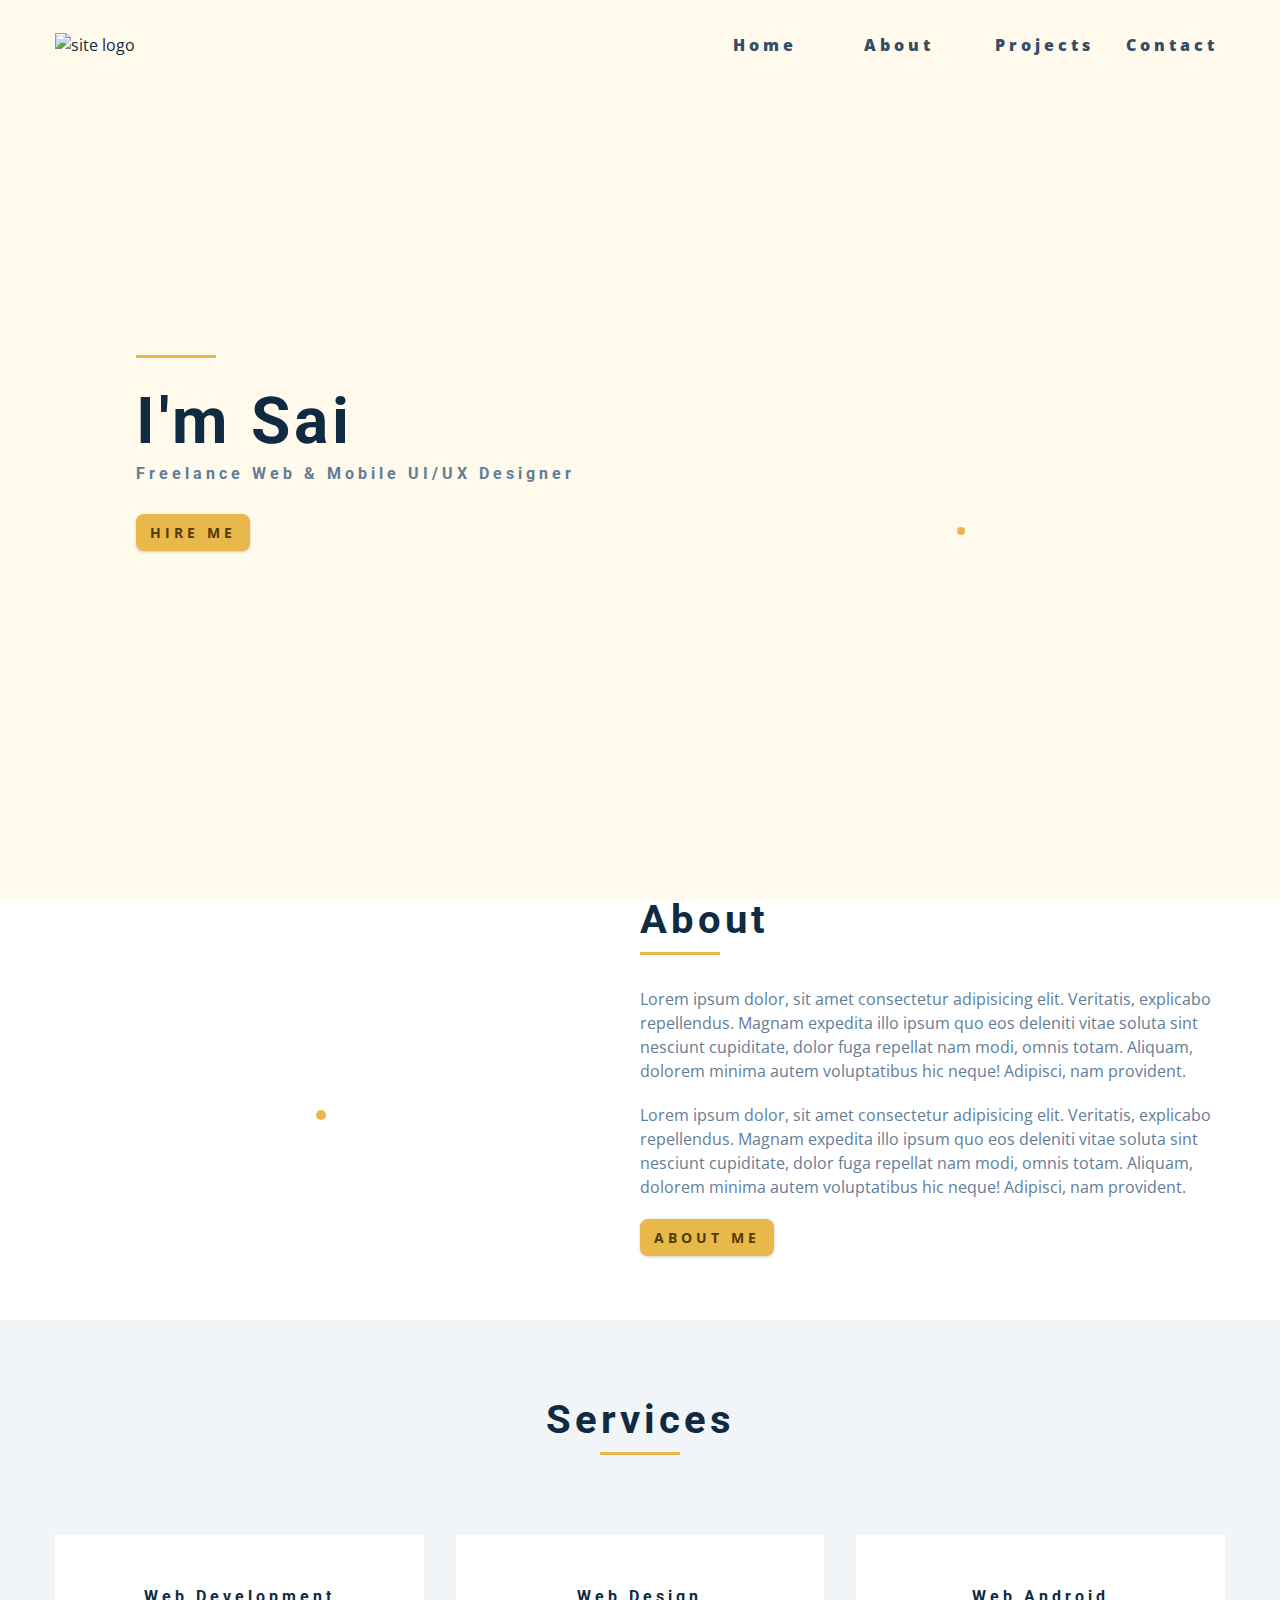
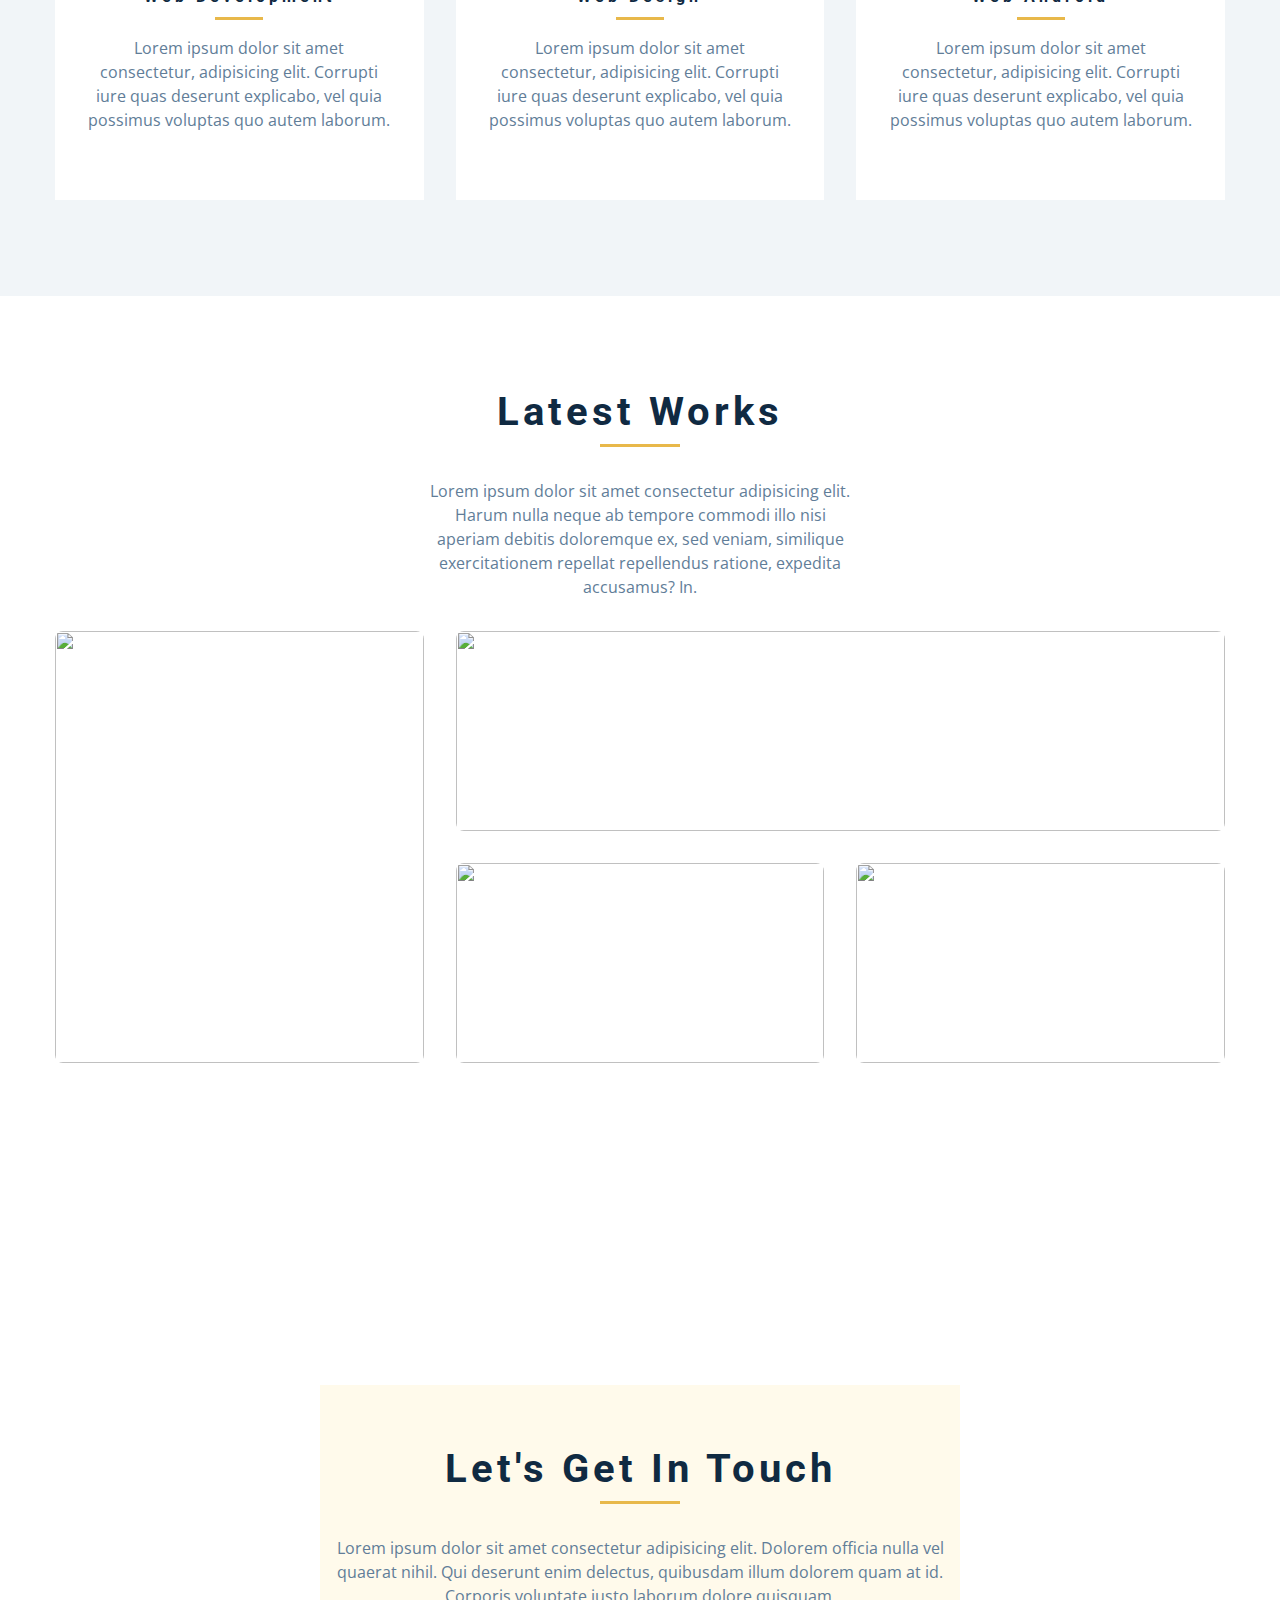
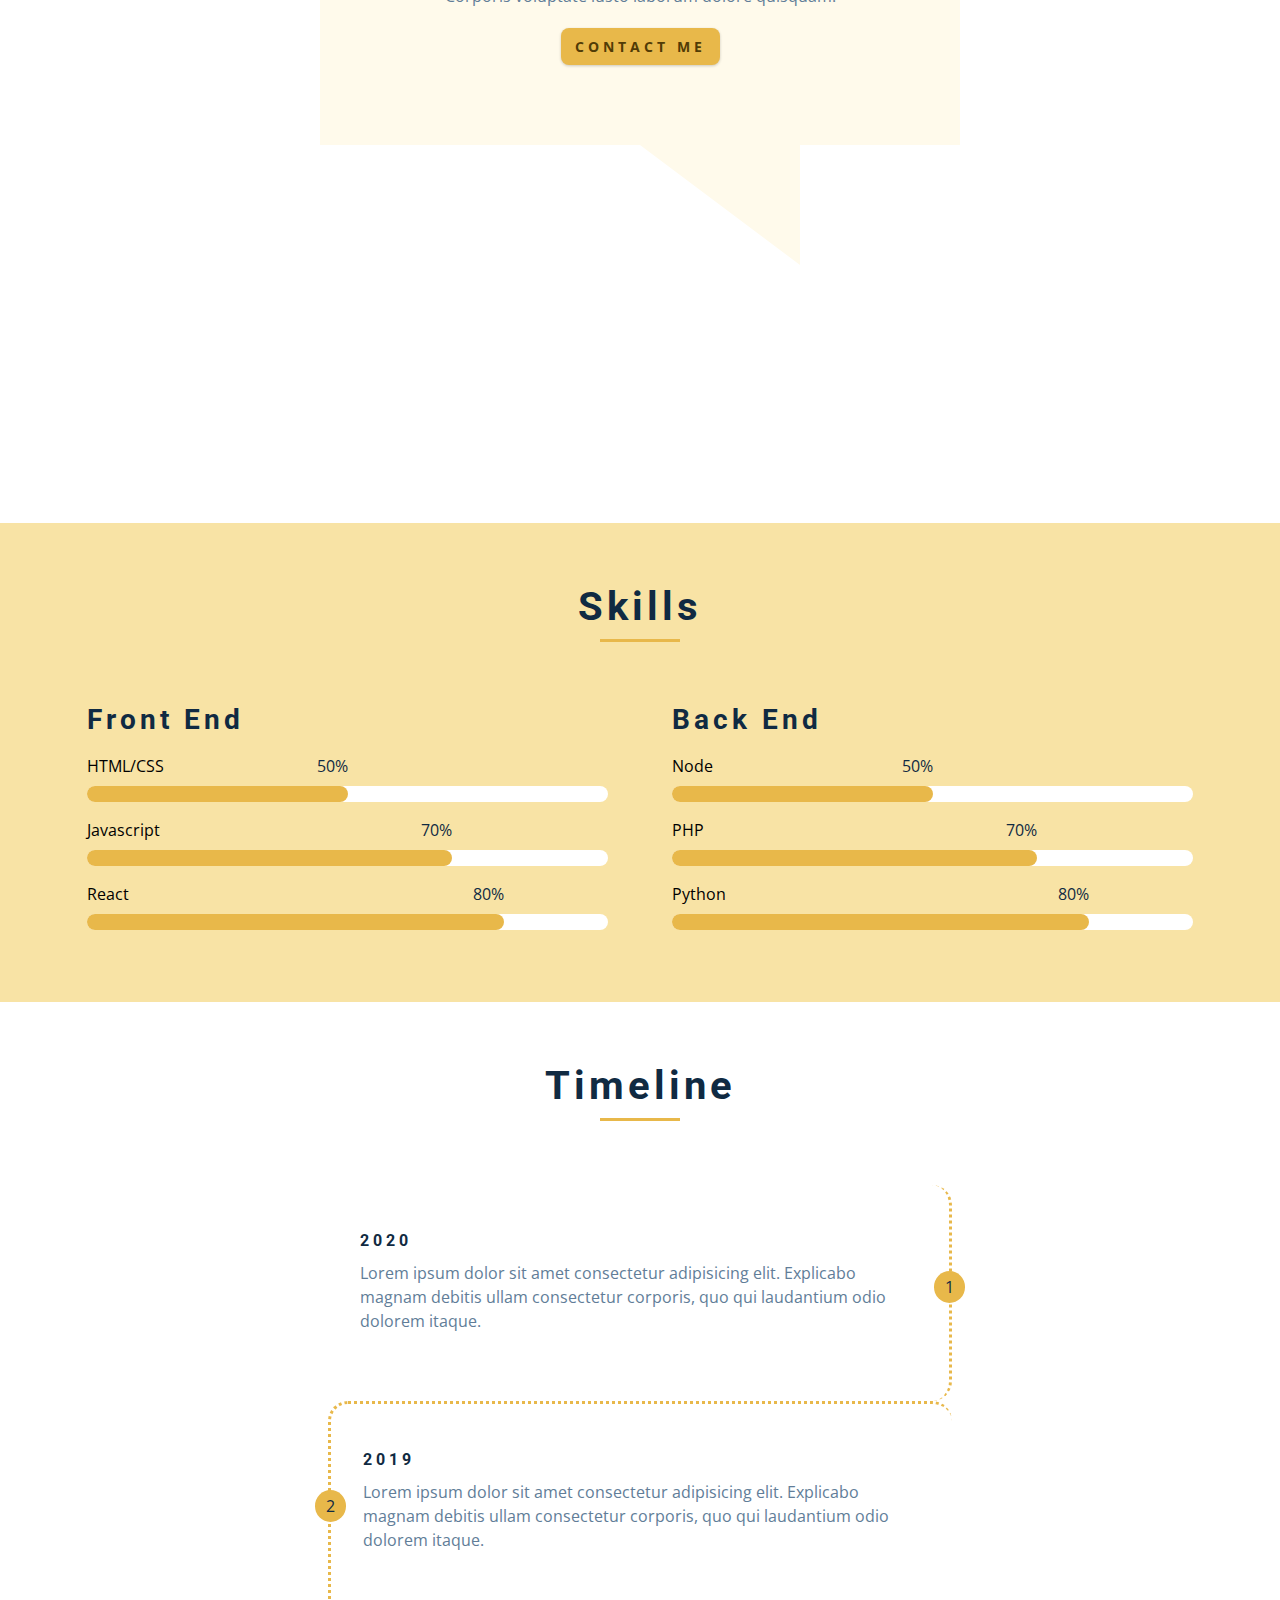
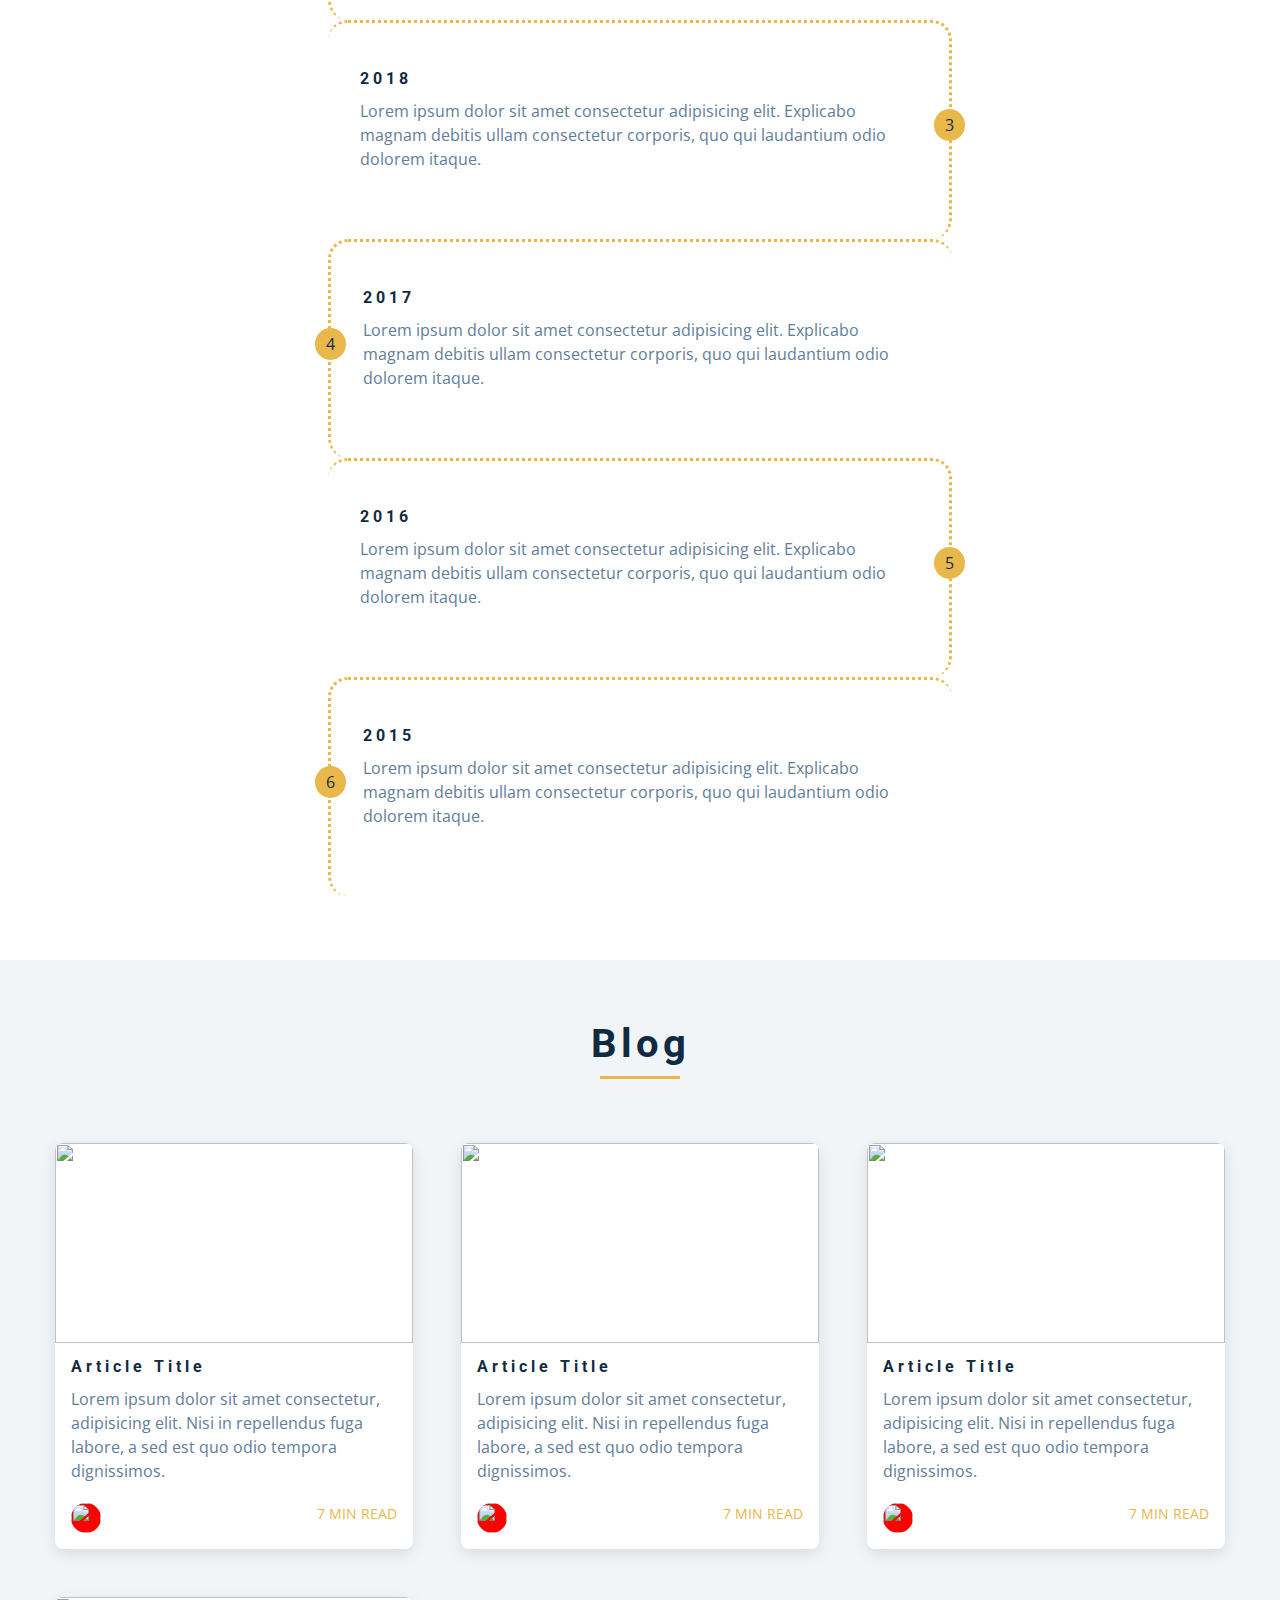
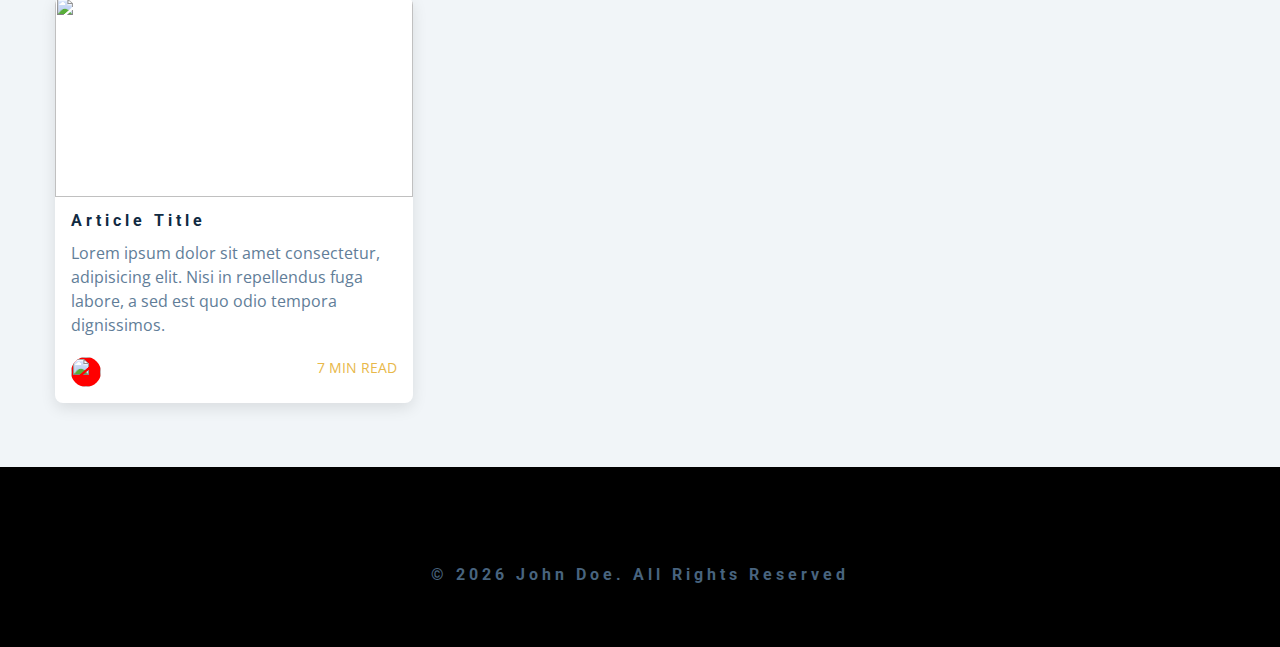
==== commit 7559802c: "commiting some changes" ====
--- a/index.html
+++ b/index.html
@@ -75,7 +75,7 @@
           <div class="hero-banner">
             <div class="hero-info">
               <div class="line"></div>
-              <h1 class="hero-title">I'm john</h1>
+              <h1 class="hero-title">I'm Sai</h1>
               <h4 class="hero-text">Freelance Web & Mobile UI/UX designer</h4>
               <a href="./contact.html" class="btn hero-btn">Hire me</a>
               <div class="soc-icons">
--- a/css/styles.css
+++ b/css/styles.css
@@ -190,6 +190,9 @@
   position: fixed;
   background-color: var(--clr-white);
   z-index: 10;
+  left: 0;
+  top: 0;
+  width: 100%;
 }
 
 .nav-logo {
@@ -225,6 +228,10 @@
 
   .navbar {
     background-color: var(--clr-primary-10);
+  }
+
+  .navbar-fixed {
+    background-color: var(--clr-white);
   }
 }
 
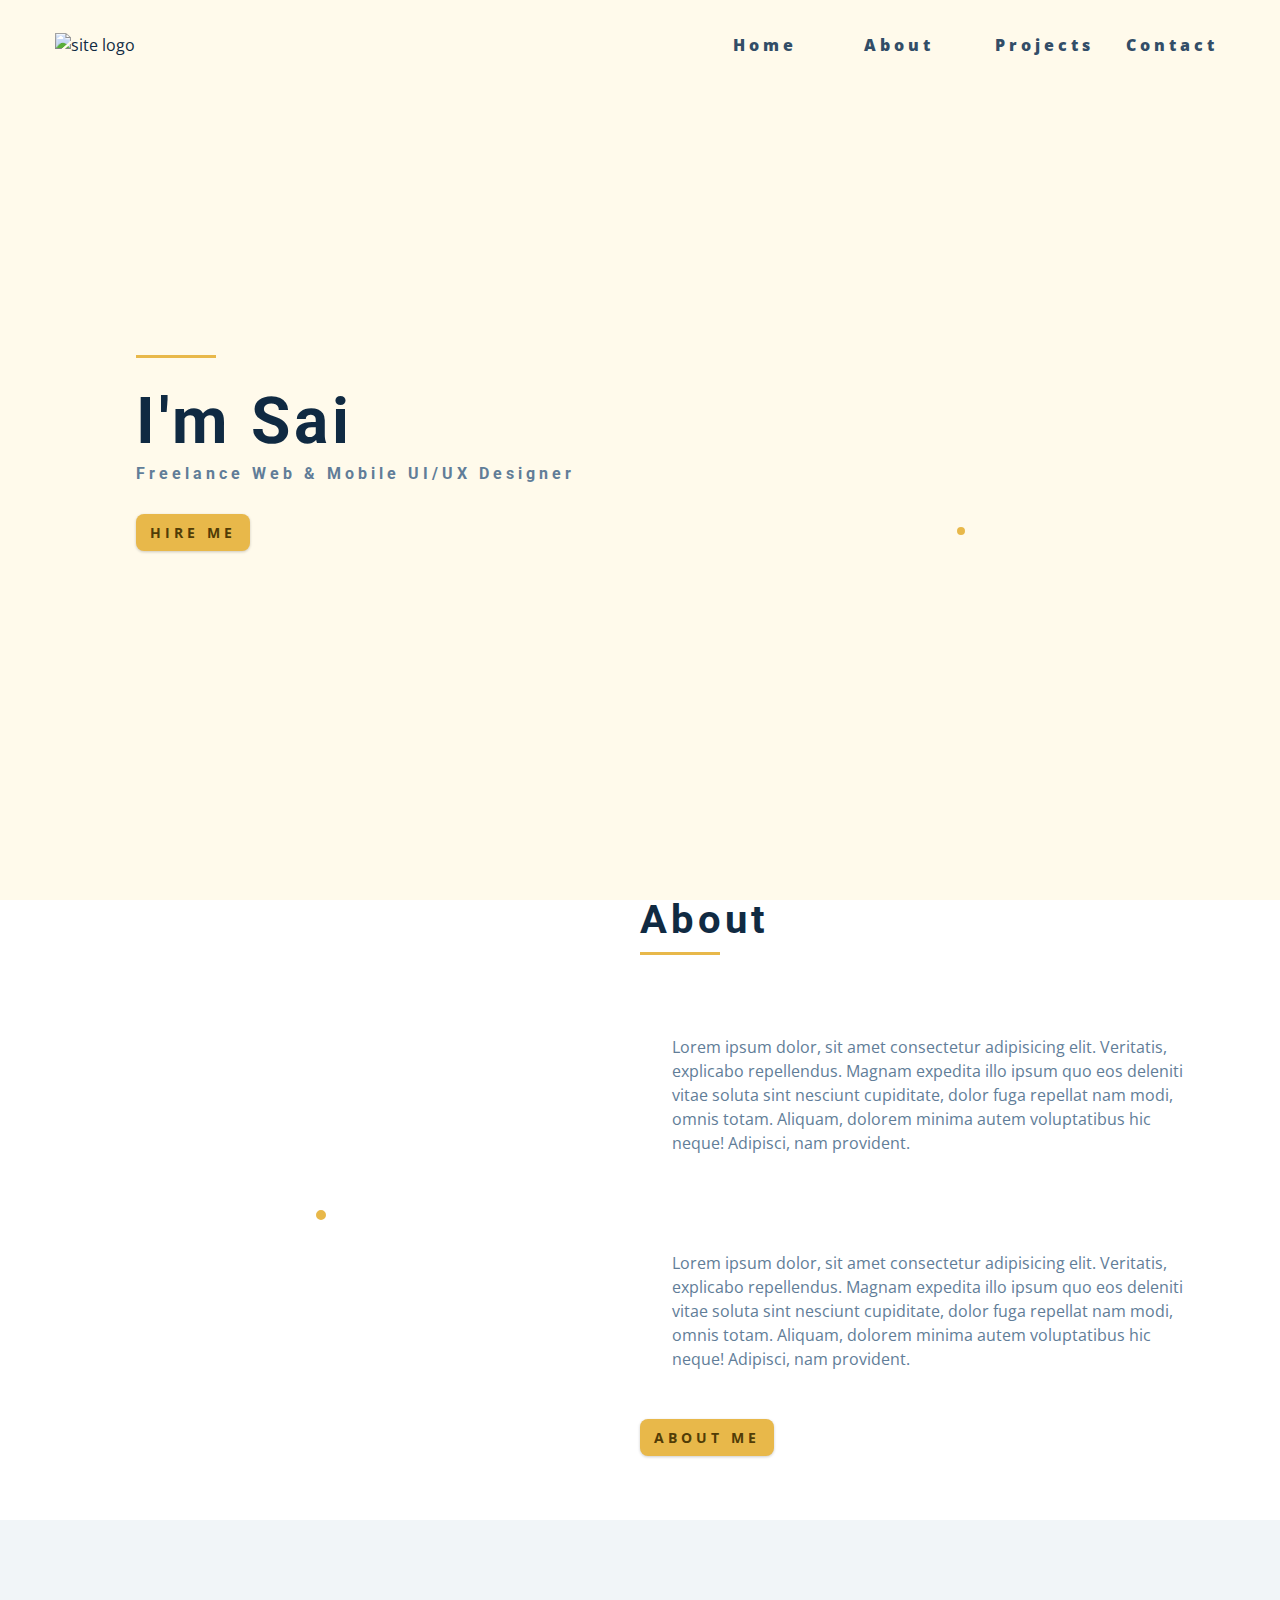
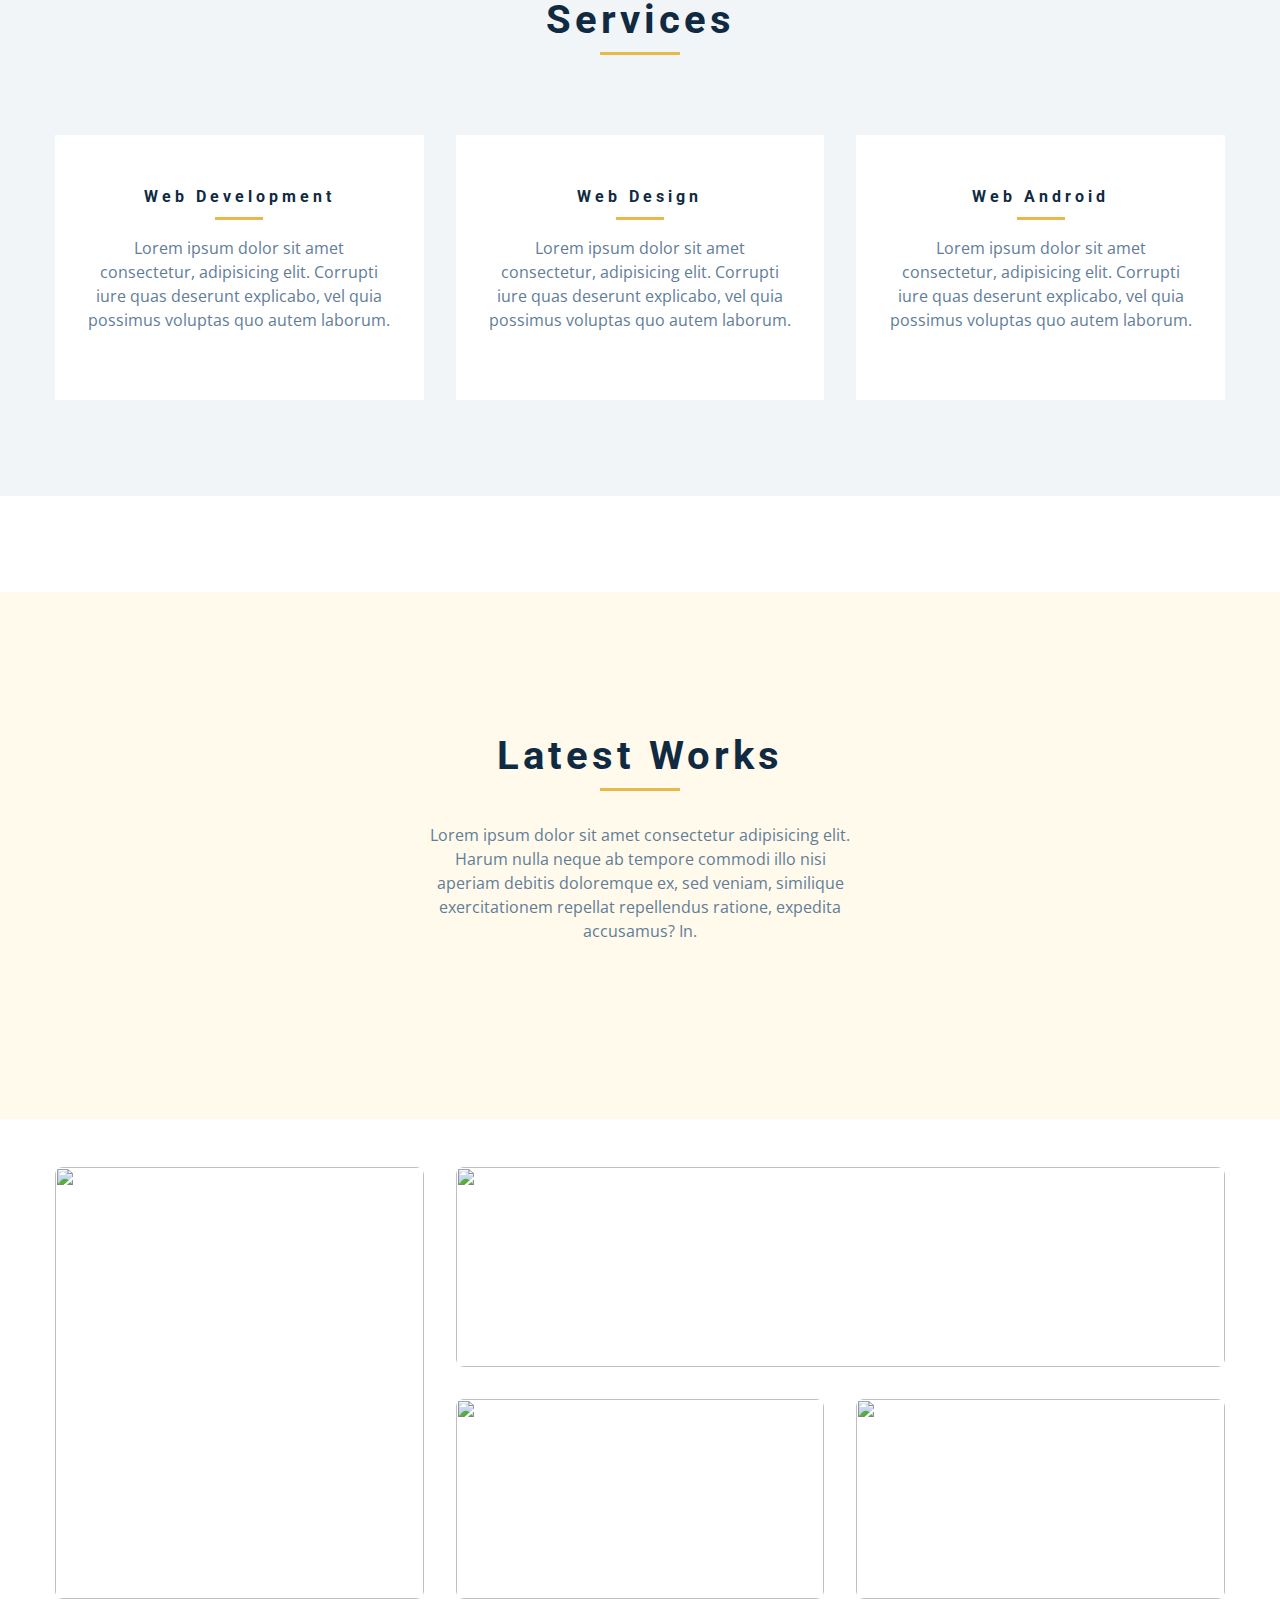
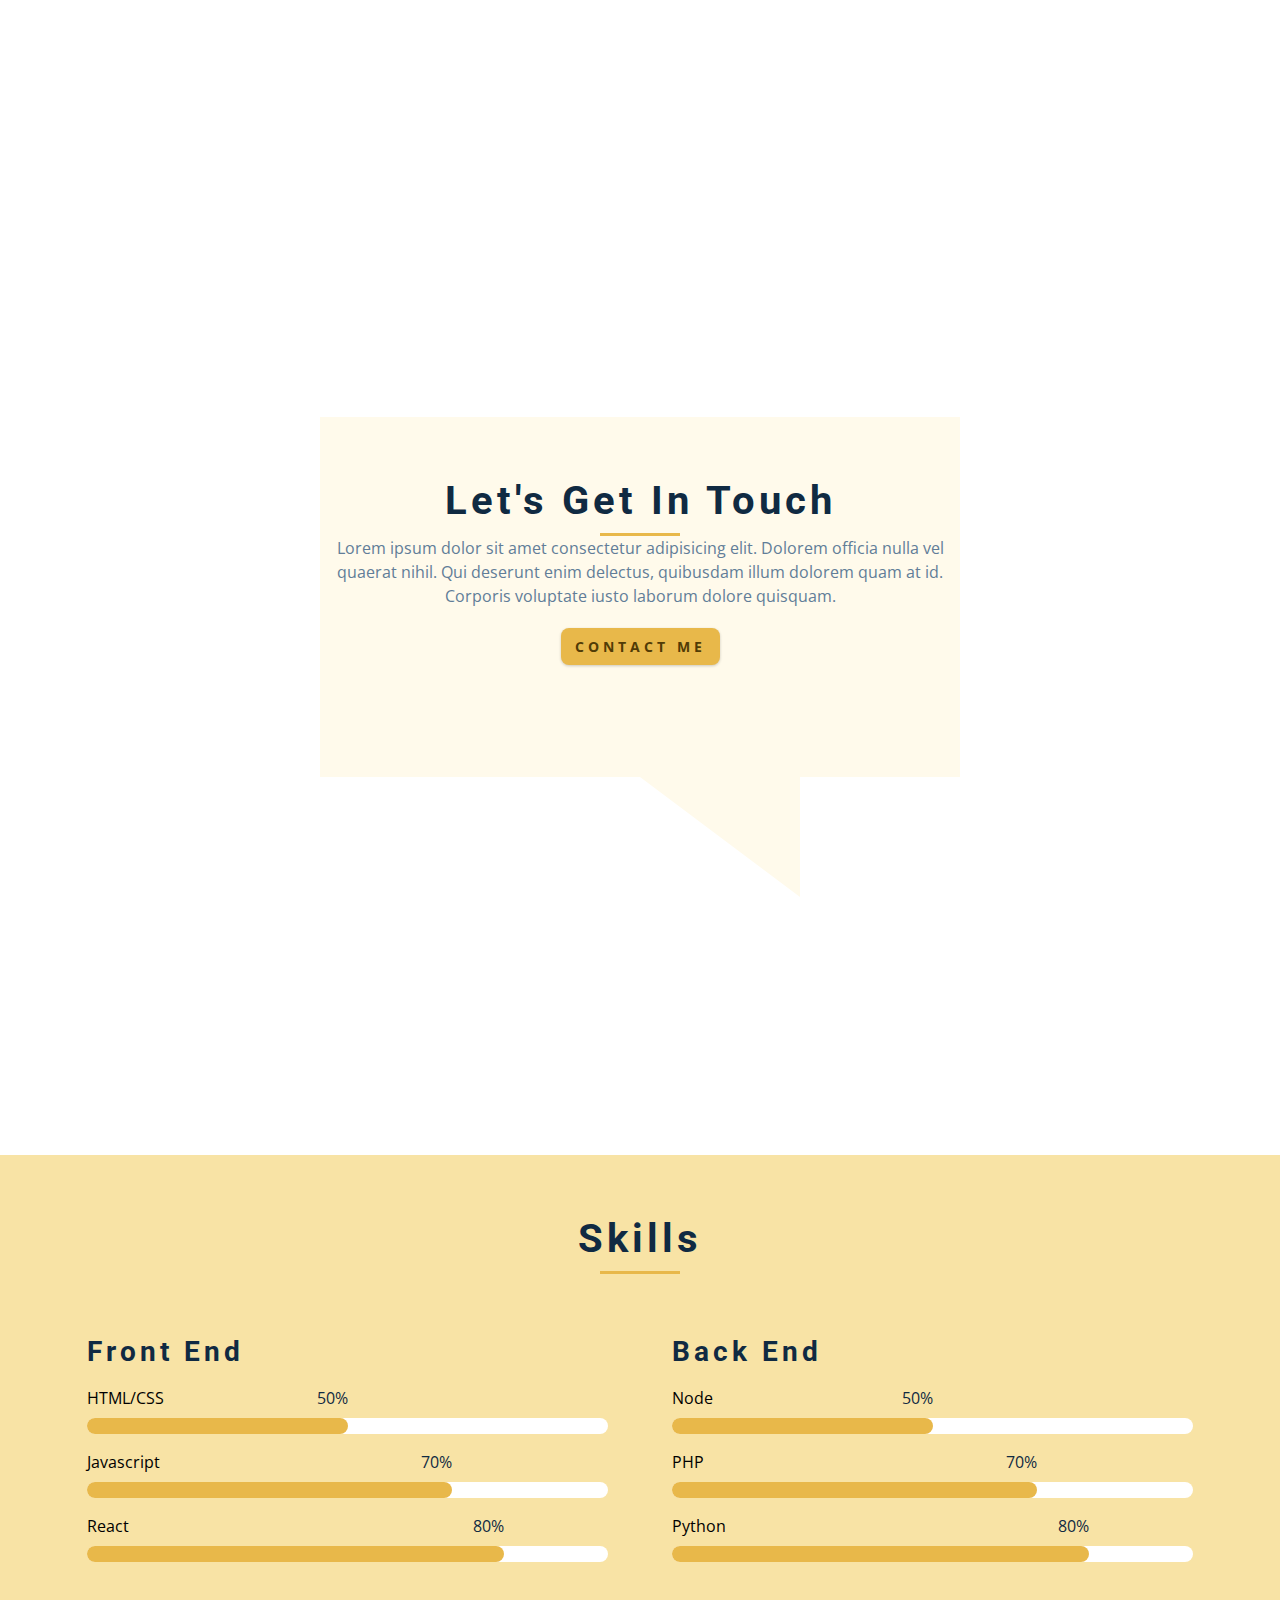
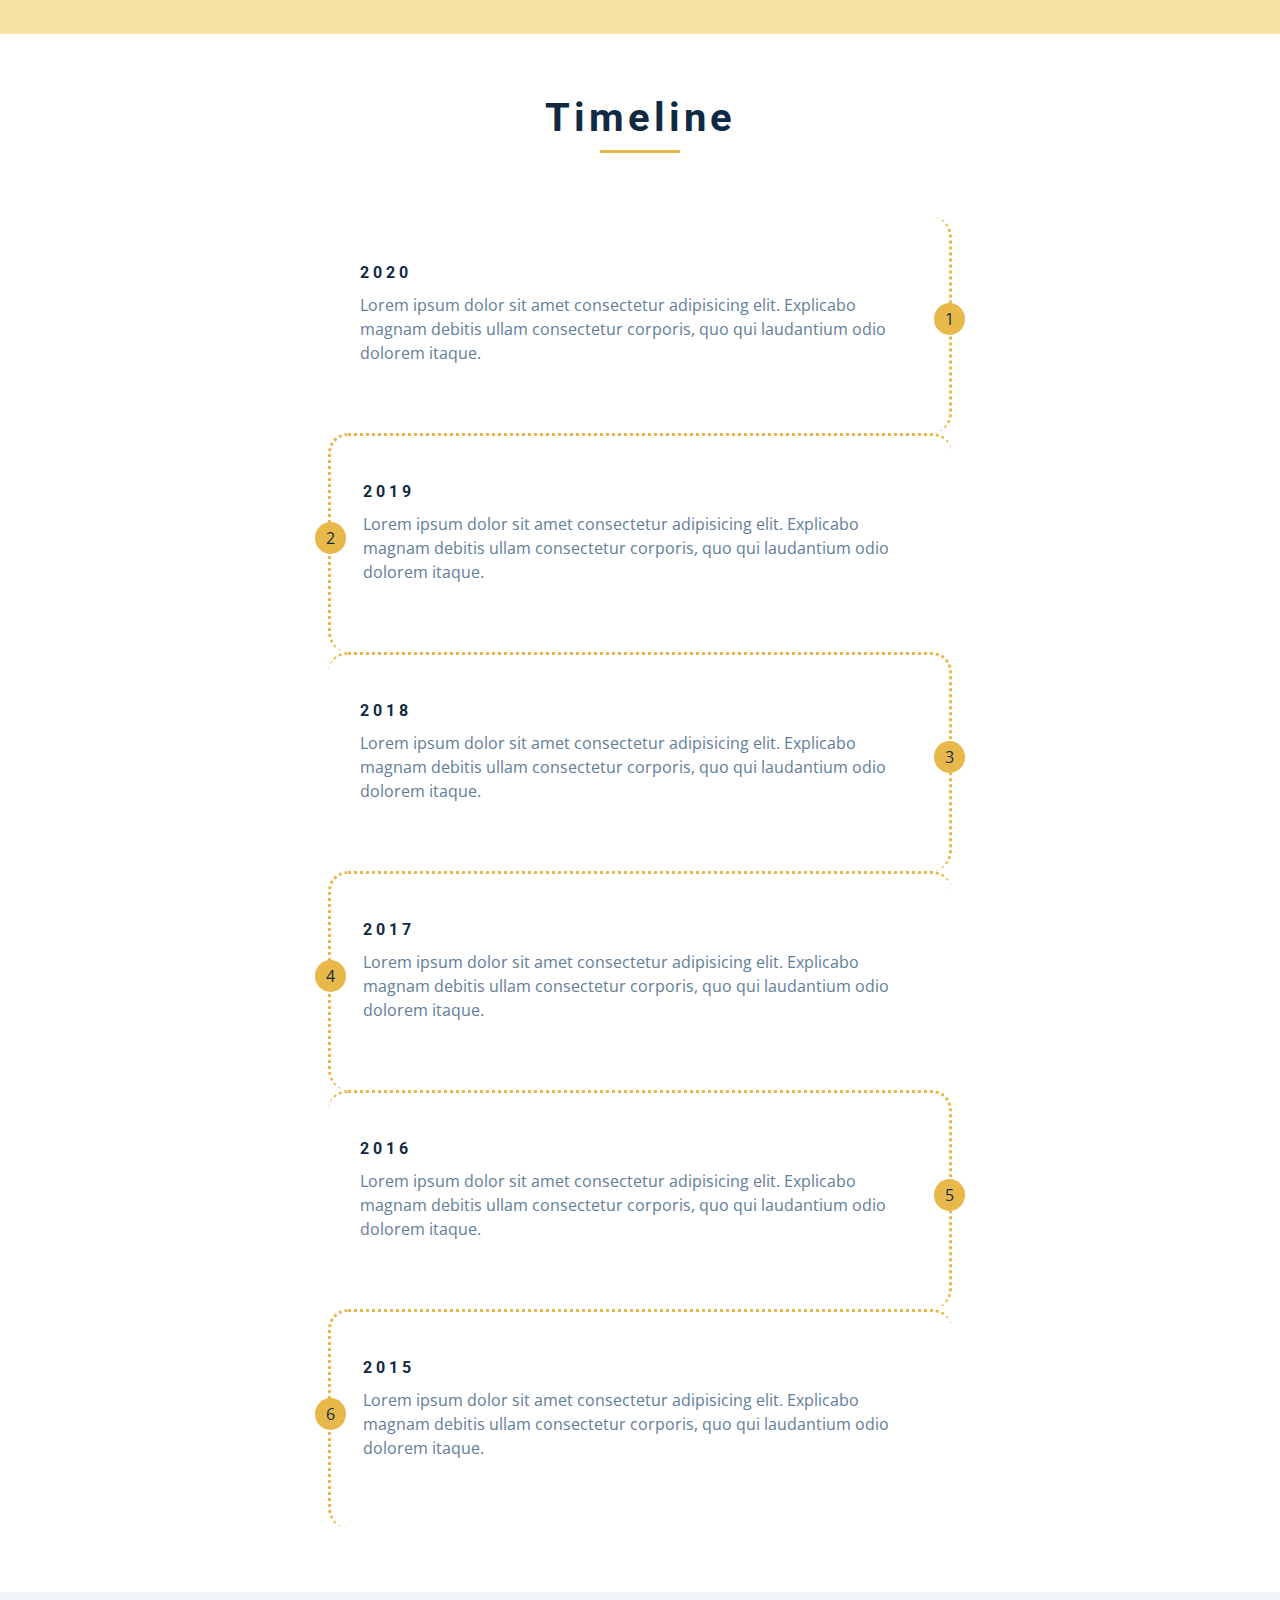
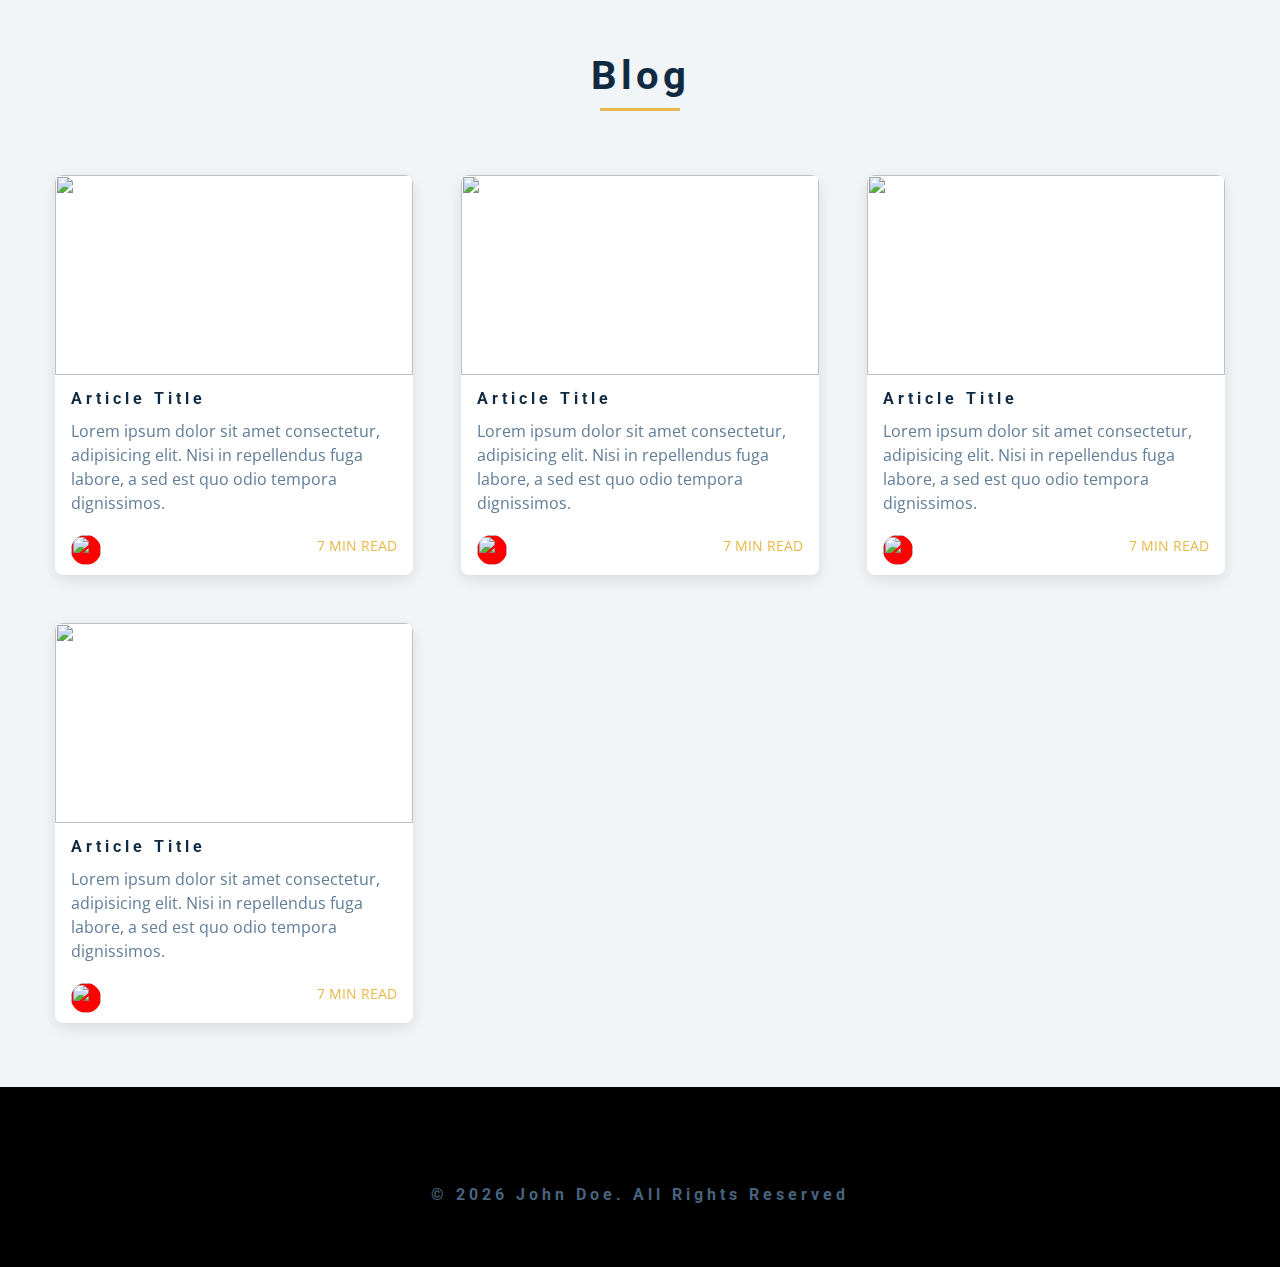
==== commit 0a2c76fa: "added other pages" ====
--- a/index.html
+++ b/index.html
@@ -40,12 +40,12 @@
         <i class="fas fa-times" id="close-btn"></i>
       </span>
       <div class="sidebar-content">
-        <div class="sidebar-links">
-          <h2>Home</h2>
-          <h2>About</h2>
-          <h2>Projects</h2>
-          <h2>Contact</h2>
-        </div>
+        <ul class="sidebar-links">
+          <li><a href="./index.html">Home</a></li>
+          <li><a href="./about.html">About</a></li>
+          <li><a href="./projects.html">Projects</a></li>
+          <li><a href="./contact.html">Contact</a></li>
+        </ul>
         <div class="soc-icons">
           <span class="soc-icon">
             <i class="fab fa-facebook"></i>
@@ -415,73 +415,94 @@
 
       <div class="blog-container section-center">
         <div class="card">
-          <div class="card-backside">
+          <div class="card-side frontside">
+            <img src="./images/project-1.jpeg" alt="" />
+            <div class="card-info">
+              <h4>Article Title</h4>
+              <p>
+                Lorem ipsum dolor sit amet consectetur, adipisicing elit. Nisi
+                in repellendus fuga labore, a sed est quo odio tempora
+                dignissimos.
+              </p>
+              <div class="card-footer">
+                <div class="img-icon">
+                  <img src="./images/hero-img-small.jpeg" alt="" />
+                </div>
+                <div class="footer-info">7 min read</div>
+              </div>
+            </div>
+          </div>
+          <div class="card-side backside">
             <a href="#" class="btn">Read more</a>
           </div>
-          <img src="./images/project-1.jpeg" alt="" />
-          <div class="card-info">
-            <h4>Article Title</h4>
-            <p>
-              Lorem ipsum dolor sit amet consectetur, adipisicing elit. Nisi in
-              repellendus fuga labore, a sed est quo odio tempora dignissimos.
-            </p>
-            <div class="card-footer">
-              <div class="img-icon">
-                <img src="./images/hero-img-small.jpeg" alt="" />
+        </div>
+
+        <div class="card">
+          <div class="card-side frontside">
+            <img src="./images/project-2.jpeg" alt="" />
+            <div class="card-info">
+              <h4>Article Title</h4>
+              <p>
+                Lorem ipsum dolor sit amet consectetur, adipisicing elit. Nisi
+                in repellendus fuga labore, a sed est quo odio tempora
+                dignissimos.
+              </p>
+              <div class="card-footer">
+                <div class="img-icon">
+                  <img src="./images/hero-img-small.jpeg" alt="" />
+                </div>
+                <div class="footer-info">7 min read</div>
               </div>
-              <div class="footer-info">7 min read</div>
-            </div>
+            </div>
+          </div>
+          <div class="card-side backside">
+            <a href="#" class="btn">Read more</a>
           </div>
         </div>
 
         <div class="card">
-          <img src="./images/project-2.jpeg" alt="" />
-          <div class="card-info">
-            <h4>Article Title</h4>
-            <p>
-              Lorem ipsum dolor sit amet consectetur, adipisicing elit. Nisi in
-              repellendus fuga labore, a sed est quo odio tempora dignissimos.
-            </p>
-            <div class="card-footer">
-              <span class="img-icon">
-                <img src="./images/hero-img-small.jpeg" alt="" />
-              </span>
-              <span class="footer-info"> 7 min read</span>
-            </div>
+          <div class="card-side frontside">
+            <img src="./images/project-3.jpeg" alt="" />
+            <div class="card-info">
+              <h4>Article Title</h4>
+              <p>
+                Lorem ipsum dolor sit amet consectetur, adipisicing elit. Nisi
+                in repellendus fuga labore, a sed est quo odio tempora
+                dignissimos.
+              </p>
+              <div class="card-footer">
+                <div class="img-icon">
+                  <img src="./images/hero-img-small.jpeg" alt="" />
+                </div>
+                <div class="footer-info">7 min read</div>
+              </div>
+            </div>
+          </div>
+          <div class="card-side backside">
+            <a href="#" class="btn">Read more</a>
           </div>
         </div>
 
         <div class="card">
-          <img src="./images/project-3.jpeg" alt="" />
-          <div class="card-info">
-            <h4>Article Title</h4>
-            <p>
-              Lorem ipsum dolor sit amet consectetur, adipisicing elit. Nisi in
-              repellendus fuga labore, a sed est quo odio tempora dignissimos.
-            </p>
-            <div class="card-footer">
-              <span class="img-icon">
-                <img src="./images/hero-img-small.jpeg" alt="" />
-              </span>
-              <span class="footer-info"> 7 min read</span>
-            </div>
-          </div>
-        </div>
-
-        <div class="card">
-          <img src="./images/project-4.jpeg" alt="" />
-          <div class="card-info">
-            <h4>Article Title</h4>
-            <p>
-              Lorem ipsum dolor sit amet consectetur, adipisicing elit. Nisi in
-              repellendus fuga labore, a sed est quo odio tempora dignissimos.
-            </p>
-            <div class="card-footer">
-              <span class="img-icon">
-                <img src="./images/hero-img-small.jpeg" alt="" />
-              </span>
-              <span class="footer-info"> 7 min read</span>
-            </div>
+          <div class="card-side frontside">
+            <img src="./images/project-4.jpeg" alt="" />
+            <div class="card-info">
+              <h4>Article Title</h4>
+              <p>
+                Lorem ipsum dolor sit amet consectetur, adipisicing elit. Nisi
+                in repellendus fuga labore, a sed est quo odio tempora
+                dignissimos.
+              </p>
+              <div class="card-footer">
+                <div class="img-icon">
+                  <img src="./images/hero-img-small.jpeg" alt="" />
+                </div>
+                <div class="footer-info">7 min read</div>
+              </div>
+            </div>
+          </div>
+          <div class="card-side backside">
+            <a href="#" class="btn">Read more</a>
           </div>
         </div>
       </div>
--- a/css/styles.css
+++ b/css/styles.css
@@ -216,6 +216,11 @@
   color: var(--clr-grey-3);
   letter-spacing: var(--spacing);
   font-weight: 800;
+  transition: var(--transition);
+}
+
+.nav-links a:hover {
+  color: var(--clr-primary-5);
 }
 
 @media screen and (min-width: 760px) {
@@ -278,14 +283,16 @@
   padding-bottom: 3rem;
 }
 
-.sidebar-links h2 {
+.sidebar-links a {
+  display: inline-block;
+  font-size: 2rem;
   font-weight: 400;
   padding: 1rem 0;
   color: var(--clr-grey-6);
   transition: var(--transition);
 }
 
-.sidebar-links h2:hover {
+.sidebar-links a:hover {
   color: var(--clr-primary-7);
 }
 
@@ -892,36 +899,42 @@
 
 .card {
   position: relative;
-  background-color: var(--clr-white);
+  height: 25rem;
+  perspective: 1500px;
+}
+
+.card-side {
+  position: absolute;
+  backface-visibility: hidden;
   border-radius: var(--radius);
   box-shadow: var(--light-shadow);
-  transition: all 1s ease-out;
-}
-
-.card::before {
-  content: "Read more";
-  position: absolute;
+  left: 0;
+  top: 0;
   width: 100%;
   height: 100%;
+  transition: all 2s linear;
+}
+
+.frontside {
+  background-color: var(--clr-white);
+}
+
+.backside {
+  display: grid;
+  place-content: center;
   background-color: var(--clr-primary-10);
-  display: grid;
-  justify-content: center;
-  align-items: center;
-  transform: rotateY(90deg);
-}
-
-.card-backside {
-  position: absolute;
-  width: 100%;
-  height: 100%;
-  background-color: var(--clr-primary-10);
-  display: grid;
-  justify-content: center;
-  align-items: center;
-  transform: rotateY(90deg);
-}
-
-.card > img {
+  transform: rotateY(180deg);
+}
+
+.card:hover .frontside {
+  transform: rotateY(-180deg);
+}
+
+.card:hover .backside {
+  transform: rotateY(0deg);
+}
+
+.card img {
   height: 200px;
   object-fit: cover;
   object-position: center;
@@ -973,13 +986,9 @@
   }
 }
 
-.card:hover {
-  transform: rotateY(90deg);
-}
-
-.card:hover .card::before {
-  transform: rotateY(0deg);
-}
+/* .card:hover .backside {
+  transform: rotateY(180deg);
+} */
 
 /*
 =============== 
@@ -1011,12 +1020,155 @@
 
 /*
 =============== 
-Single Page
-===============
-*/
-
-/*
-=============== 
-Products Page
-===============
-*/
+About Page
+===============
+*/
+
+.aboutPage-container {
+  height: 100vh;
+  display: grid;
+  grid-template-columns: 1fr;
+  grid-template-rows: auto 1fr auto;
+}
+
+.about-header {
+  text-align: center;
+  padding-top: 4rem;
+}
+
+.about-line {
+  width: 5rem;
+  border-bottom: 0.2rem solid var(--clr-primary-5);
+  margin: 0 auto;
+}
+
+.about-text {
+  padding: 3rem 2rem;
+  max-width: 50rem;
+  margin: 0 auto;
+  font-size: 1rem;
+}
+
+.my-link {
+  color: var(--clr-primary-5);
+  text-transform: uppercase;
+}
+
+.my-link:hover {
+  color: var(--clr-grey-3);
+}
+
+/*
+=============== 
+Projects Page
+===============
+*/
+
+.projects-header {
+  text-align: center;
+  padding: 9rem 0;
+  background-color: var(--clr-primary-10);
+}
+
+.projects-container {
+  background-color: var(--clr-white);
+  padding-top: 3rem;
+  padding-bottom: 6rem;
+}
+
+.project-card {
+  display: grid;
+  grid-template-columns: 1fr;
+  grid-template-rows: auto 1fr auto;
+}
+
+.project-img-container {
+  height: 15rem;
+  position: relative;
+}
+
+.project-img-container img {
+  object-fit: cover;
+  height: 100%;
+  width: 100%;
+  border-top-left-radius: var(--radius);
+  border-top-right-radius: var(--radius);
+}
+
+.project-icon {
+  background-color: var(--clr-primary-5);
+  border-radius: 50%;
+  font-size: 1.5rem;
+  padding: 0.25rem 0.5rem;
+  position: absolute;
+  bottom: -2rem;
+  left: 45%;
+  border: 0.4rem solid var(--clr-grey-10);
+}
+
+.project-card-info {
+  background-color: var(--clr-grey-10);
+}
+.project-info {
+  padding: 2rem;
+}
+
+.project-card-footer {
+  display: grid;
+  grid-template-columns: 1fr 1fr;
+  align-items: center;
+  color: var(--clr-primary-5);
+}
+
+.source-code {
+  color: var(--clr-primary-5);
+  justify-self: end;
+  transition: var(--transition);
+}
+
+.source-code:hover {
+  color: var(--clr-grey-3);
+}
+
+/*
+=============== 
+Contacts Page
+===============
+*/
+
+.contactpage-container {
+  height: 100vh;
+  display: grid;
+  grid-template-columns: 1fr;
+  grid-template-rows: auto 1fr auto;
+}
+
+.contact-header {
+  text-align: center;
+  padding-top: 4rem;
+}
+
+.contact-line {
+  width: 5rem;
+  border-bottom: 0.2rem solid var(--clr-primary-5);
+  margin: 0 auto;
+}
+
+.contact-info {
+  padding-top: 3rem;
+}
+
+.contact-text {
+  padding: 1rem 2rem;
+  max-width: 50rem;
+  margin: 0 auto;
+}
+
+.my-link {
+  color: var(--clr-primary-5);
+  text-transform: uppercase;
+}
+
+.my-link:hover {
+  color: var(--clr-grey-3);
+}
